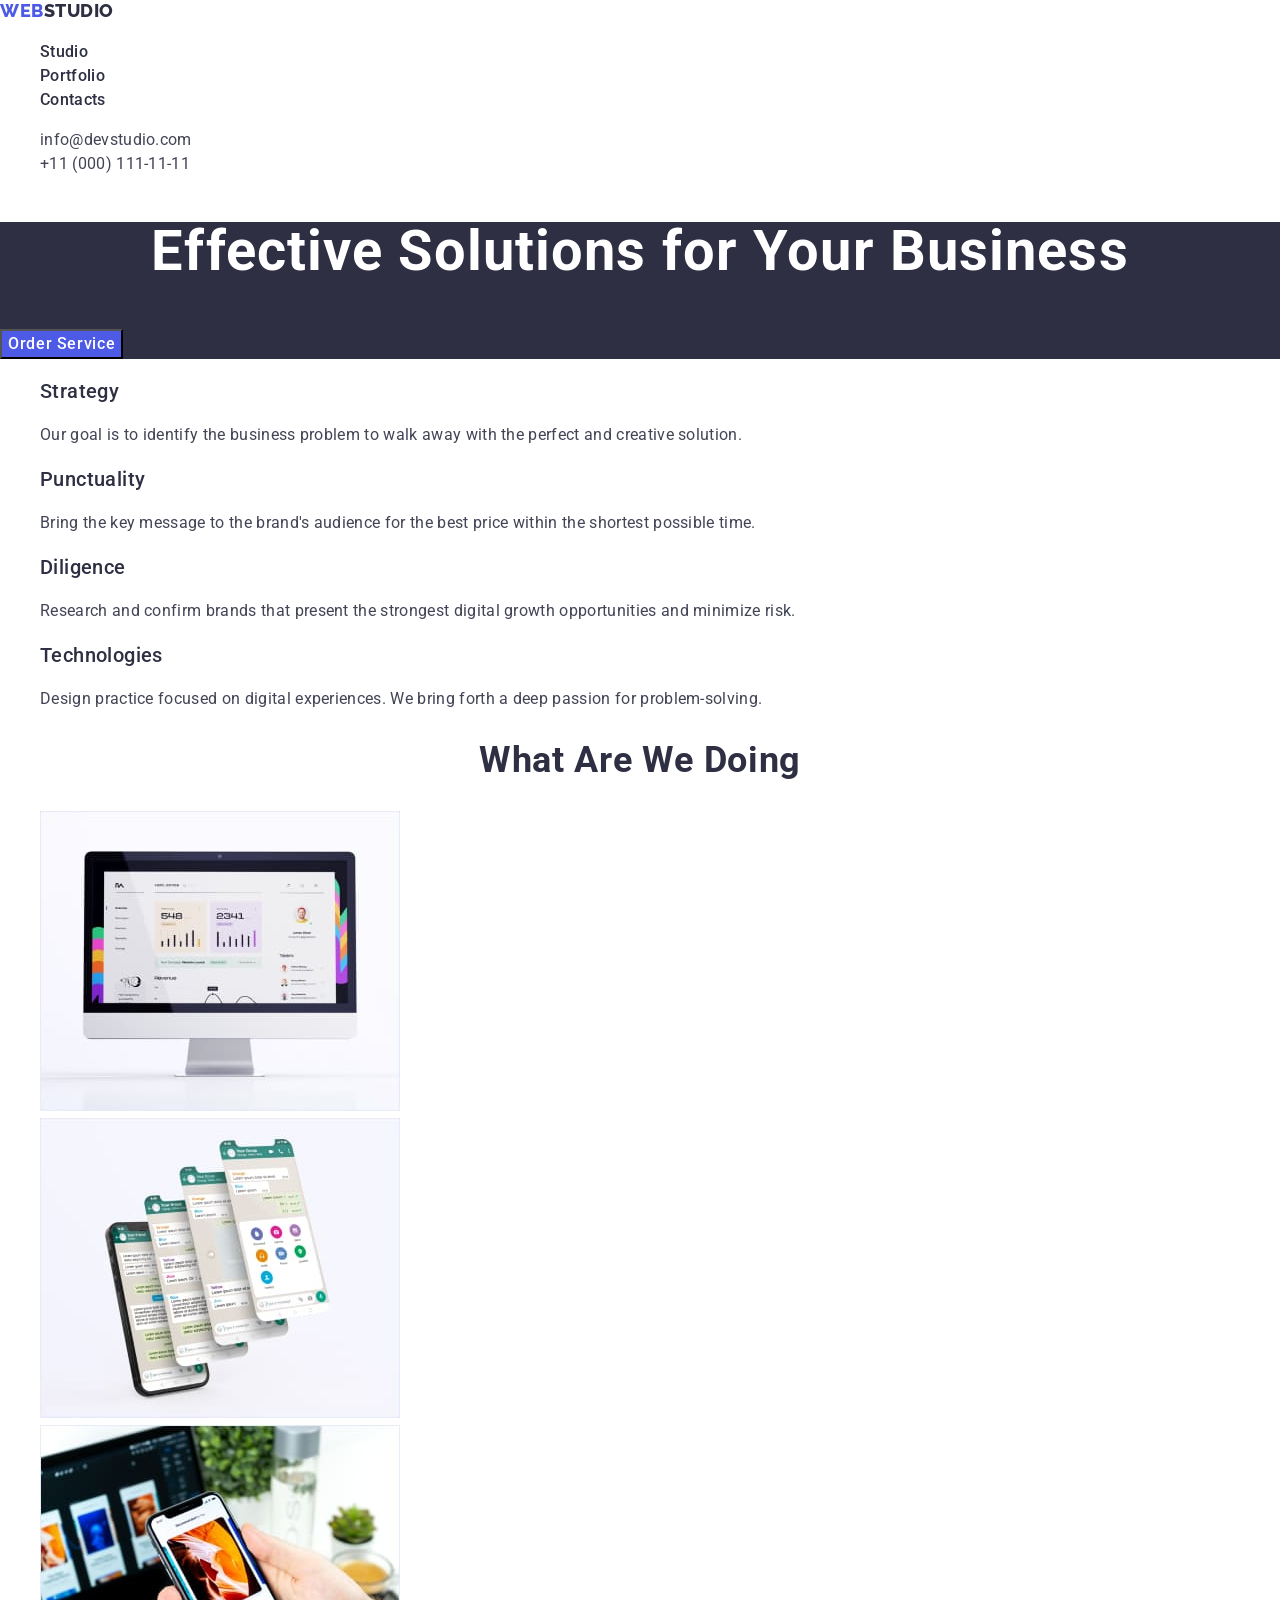
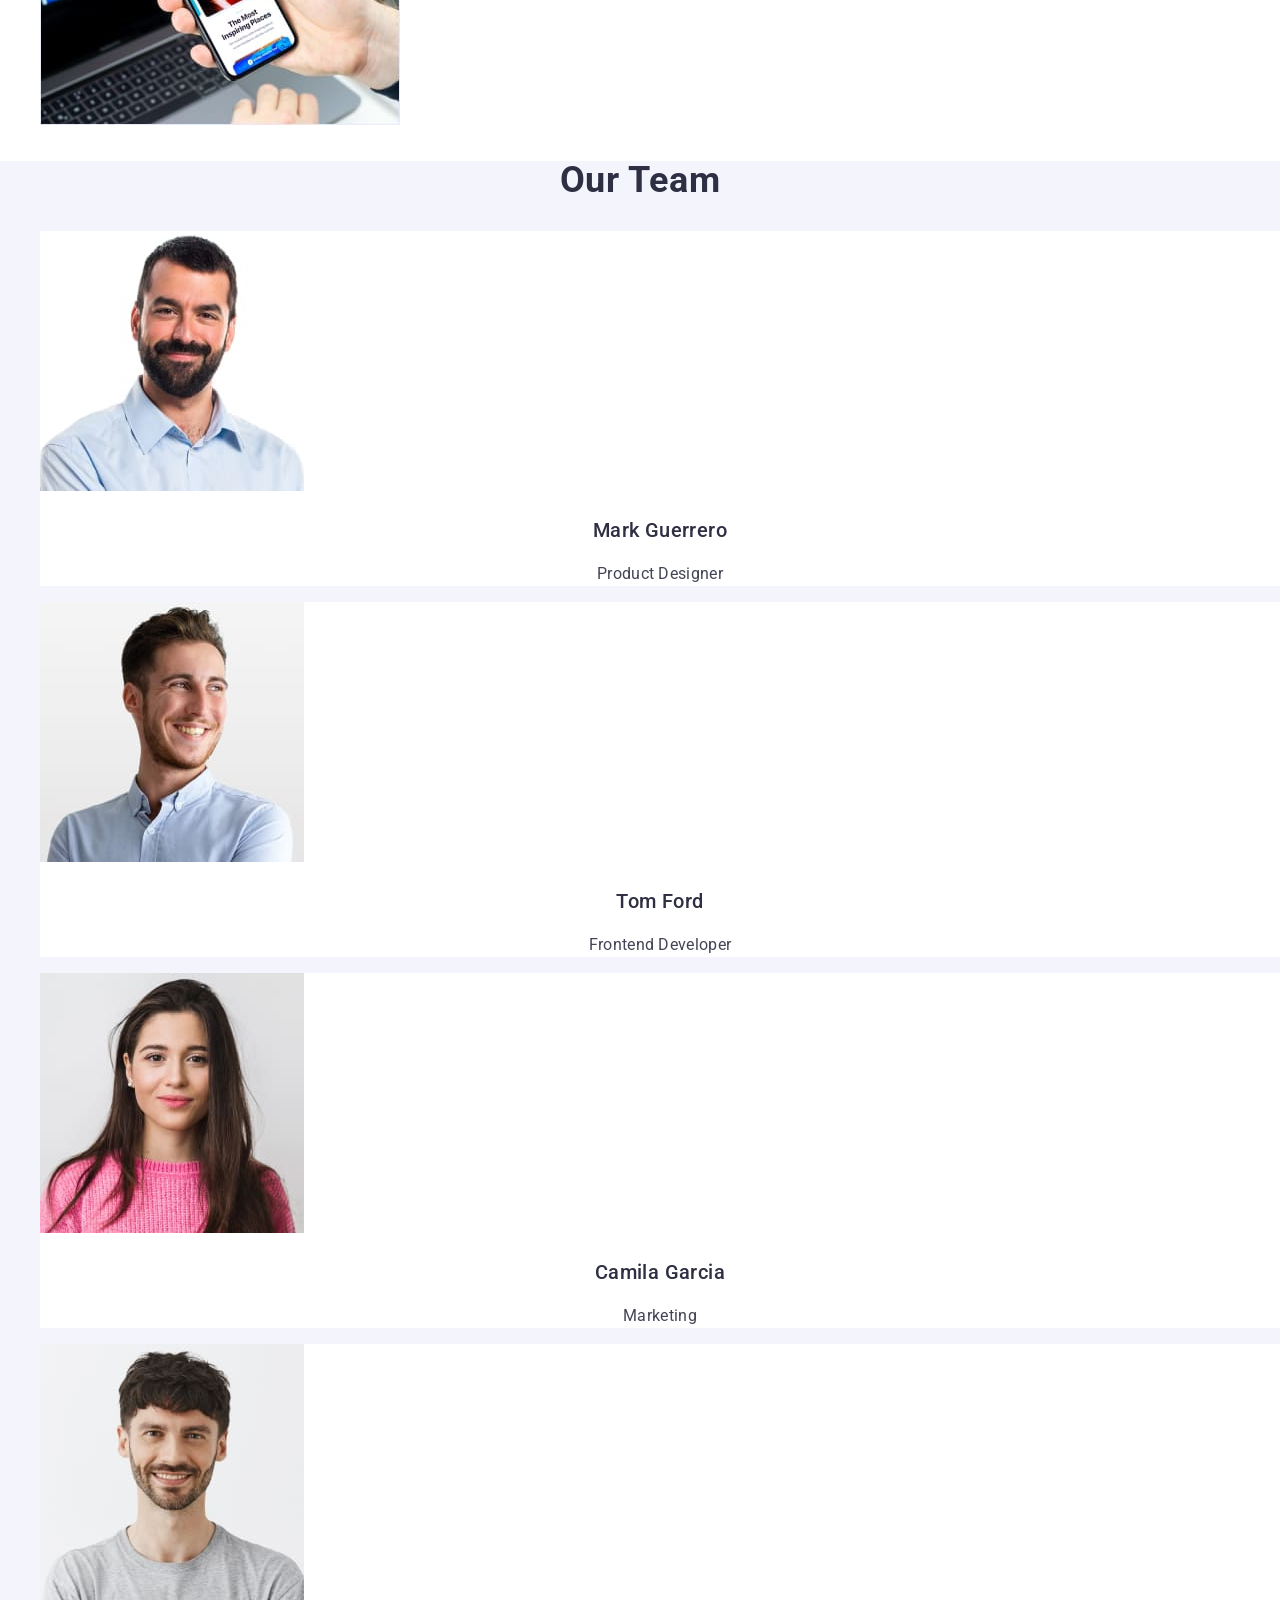
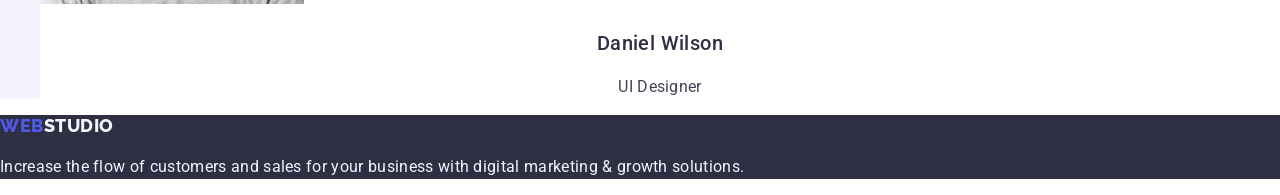
==== index.html @ 720644d7 "ver4" ====
<!DOCTYPE html>
<html lang="en">
  <head>
    <meta charset="UTF-8" />
    <meta http-equiv="X-UA-Compatible" content="IE=edge" />
    <meta name="viewport" content="width=device-width, initial-scale=1.0" />
    <meta name="description" content="Effective Solutions for Your Business" />

    <!-- User fonts -->
    <link rel="preconnect" href="https://fonts.googleapis.com" />
    <link rel="preconnect" href="https://fonts.gstatic.com" crossorigin />
    <link
      href="https://fonts.googleapis.com/css2?family=Raleway:wght@800&family=Roboto:wght@400;500;700;900&display=swap"
      rel="stylesheet"
    />

    <!-- Normailzer -->
    <!-- Check !!! -->
    <link
      rel="stylesheet"
      href="https://cdn.jsdelivr.net/npm/modern-normalize@1.1.0/modern-normalize.min.css"
    />

    <!-- User styles -->
    <link rel="stylesheet" href="./css/styles.css" />
    <title>WebStudio</title>
  </head>

  <body>
    <!-- Header section-->
    <header class="header">
      <nav class="header-nav">
        <!-- Logo -->
        <a class="header-logo link" href="./index.html"
          >Web<span class="header-logo-accent">Studio</span></a
        >
        <!-- Menu -->
        <ul class="header-nav-list list">
          <li class="header-nav-item">
            <a class="header-nav-link link" href="./index.html">Studio</a>
          </li>
          <li class="header-nav-item">
            <a class="header-nav-link link" href="./portfolio.html"
              >Portfolio</a
            >
          </li>
          <li class="header-nav-item">
            <a class="header-nav-link link" href="">Contacts</a>
          </li>
        </ul>
      </nav>
      <!-- Contacts -->
      <address class="header-adress">
        <ul class="header-adress-list list">
          <li class="header-adress-item">
            <a class="header-adress-link link" href="mailto:info@devstudio.com"
              >info@devstudio.com</a
            >
          </li>
          <li class="header-adress-item">
            <a class="header-adress-link link" href="tel:+110001111111"
              >+11 (000) 111-11-11</a
            >
          </li>
        </ul>
      </address>
    </header>

    <main>
      <!-- Hero section -->
      <section class="hero">
        <h1 class="hero-title">Effective Solutions for Your Business</h1>
        <button class="hero-button" type="button">Order Service</button>
      </section>

      <!-- Advantages section -->
      <section class="advantages">
        <h2 class="advantages-title" hidden>Advantages of WebStudio</h2>
        <ul class="advantages-list list">
          <li class="advantages-item">
            <h3 class="advantages-item-title">Strategy</h3>
            <p class="advantages-item-text">
              Our goal is to identify the business problem to walk away with the
              perfect and creative solution.
            </p>
          </li>
          <li class="advantages-item">
            <h3 class="advantages-item-title">Punctuality</h3>
            <p class="advantages-item-text">
              Bring the key message to the brand's audience for the best price
              within the shortest possible time.
            </p>
          </li>
          <li class="advantages-item">
            <h3 class="advantages-item-title">Diligence</h3>
            <p class="advantages-item-text">
              Research and confirm brands that present the strongest digital
              growth opportunities and minimize risk.
            </p>
          </li>
          <li class="advantages-item">
            <h3 class="advantages-item-title">Technologies</h3>
            <p class="advantages-item-text">
              Design practice focused on digital experiences. We bring forth a
              deep passion for problem-solving.
            </p>
          </li>
        </ul>
      </section>

      <!-- What are we doing section -->
      <section class="selection">
        <h2 class="selection-title">What are we doing</h2>
        <ul class="list">
          <li class="selection-item">
            <img
              class="selection-img"
              src="./images/main/selection/img-1.jpg"
              alt="Computer with opened site"
              width="360"
              height="300"
            />
          </li>
          <li class="portfilio-item">
            <img
              class="selection-img"
              src="./images/main/selection/img-2.jpg"
              alt="Mobile phone with opened app"
              width="360"
              height="300"
            />
          </li>
          <li class="portfilio-item">
            <img
              class="selection-img"
              src="./images/main/selection/img-3.jpg"
              alt="Mobile phone with opened site"
              width="360"
              height="300"
            />
          </li>
        </ul>
      </section>

      <!-- Contacts section -->
      <section class="contacts">
        <h2 class="contacts-title">Our Team</h2>
        <ul class="contacts-list list">
          <li class="contacts-item">
            <img
              class="contacts-img"
              src="./images/main/contacts/team-1.jpg"
              alt="Mark Guerrero Product Designer"
              width="264"
              height="260"
            />
            <h3 class="contacts-name">Mark Guerrero</h3>
            <p class="contacts-position">Product Designer</p>
          </li>
          <li class="contacts-item">
            <img
              class="contacts-img"
              src="./images/main/contacts/team-2.jpg"
              alt="Tom Ford Frontend Developer"
              width="264"
              height="260"
            />
            <h3 class="contacts-name">Tom Ford</h3>
            <p class="contacts-position">Frontend Developer</p>
          </li>
          <li class="contacts-item">
            <img
              class="contacts-img"
              src="./images/main/contacts/team-3.jpg"
              alt="Camila Garcia Marketing"
              width="264"
              height="260"
            />
            <h3 class="contacts-name">Camila Garcia</h3>
            <p class="contacts-position">Marketing</p>
          </li>
          <li class="contacts-item">
            <img
              class="contacts-img"
              src="./images/main/contacts/team-4.jpg"
              alt="Daniel Wilson UI Designer"
              width="264"
              height="260"
            />
            <h3 class="contacts-name">Daniel Wilson</h3>
            <p class="contacts-position">UI Designer</p>
          </li>
        </ul>
      </section>
    </main>

    <!-- Footer section -->
    <footer class="footer">
      <a class="footer-logo link" href="./index.html"
        >Web<span class="footer-logo-accent">Studio</span></a
      >
      <p class="footer-text">
        Increase the flow of customers and sales for your business with digital
        marketing & growth solutions.
      </p>
    </footer>
  </body>
</html>
---- css/styles.css ----
:root {
  /* Primary brand */
  --iris-color: #4d5ae5;
  /* Pressed state */
  --ocean-color: #404bbf;
  /* Dark */
  --navy-blue-color: #2e2f42;
  /* Success */
  --green-color: #31d0aa;
  /* Text */
  --slate-color: #434455;
  /* Subtle text */
  --light-slate-color: #8e8f99;
  /* Accent */
  --cornflower-color: #e7e9fc;
  /* Light */
  --cloud-color: #f4f4fd;
  /* Modal overlay */
  --navy-blue-modal-color: #2e2f4266;
  /* Hero background */
  --gray-color: #2e2f42b2;
  /* Whote background */
  --white-color: #ffffff;
  /* Nodal background */
  --dairy-color: #fcfcfc;
  /* --main-font-size: 16px; */
  --main-line-height: 1.5;
}

/**
  |============================
  | General
  |============================
*/

body {
  font-family: 'Roboto', sans-serif;
  background-color: var(--white-color);
  color: var(--slate-color);
  /* font-size: var(--main-font-size); */
  line-height: var(--main-line-height);
}

.list {
  list-style: none;
}

.link {
  text-decoration: none;
  color: currentColor;
}

address {
  font-style: normal;
}

button {
  font-family: inherit;
  cursor: pointer;
}

/**
  |============================
  | Header
  |============================
*/

/* .header {
} */

.header-logo {
  font-family: 'Raleway', sans-serif;
  font-weight: 800;
  font-size: 18px;
  line-height: 1.17;
  letter-spacing: 0.03em;
  text-transform: uppercase;
  color: var(--iris-color);
}

.header-logo-accent {
  color: var(--navy-blue-color);
}

/* .header-nav {
} */

/* .header-nav-list {
} */

/* .header-nav-item {
} */

.header-nav-link {
  font-weight: 500;
  line-height: var(--main-line-height);
  letter-spacing: 0.02em;
  color: var(--navy-blue-color);
}

.header-nav-link:hover,
.header-nav-link:focus {
  color: var(--ocean-color);
}

/* .header-adress-list {
} */

/* .header-adress-item {
} */

.header-adress-link {
  line-height: var(--main-line-height);
  letter-spacing: 0.02em;
}

.header-adress-link:hover,
.header-adress-link:focus {
  color: var(--ocean-color);
}

/**
  |============================
  | Hero section
  |============================
*/

.hero {
  background-color: var(--navy-blue-color);
  color: var(--white-color);
}

.hero-title {
  font-size: 56px;
  line-height: 1.07;
  text-align: center;
  letter-spacing: 0.02em;
}

.hero-button {
  background-color: var(--iris-color);
  font-weight: 500;
  line-height: var(--main-line-height);
  letter-spacing: 0.04em;
  color: inherit;
}

.hero-button:hover,
.hero-button:focus {
  background-color: var(--ocean-color);
}

/**
  |============================
  | Advantages section
  |============================
*/

/* .advantages {
} */

/* .advantages-title {
} */

/* .advantages-list {
} */

/* .advantages-item {
} */

.advantages-item-title {
  font-weight: 500;
  font-size: 20px;
  line-height: 1.2;
  letter-spacing: 0.02em;
  color: var(--navy-blue-color);
}

.advantages-item-text {
  line-height: var(--main-line-height);
  letter-spacing: 0.02em;
}

/**
  |============================
  | What are we doing section
  |============================
*/

/* .selection {
} */

.selection-title {
  font-size: 36px;
  line-height: 1.11;
  text-align: center;
  letter-spacing: 0.02em;
  text-transform: capitalize;
  color: var(--navy-blue-color);
}

/* .selection-list {
} */

/* .selection-item {
} */

/* .selection-img {
} */

/* .portfilio-item {
} */

/**
  |============================
  | Contacts section
  |============================
*/

.contacts {
  background-color: var(--cloud-color);
}

.contacts-title {
  font-size: 36px;
  line-height: 1.11;
  text-align: center;
  letter-spacing: 0.02em;
  text-transform: capitalize;
  color: var(--navy-blue-color);
}

/* .contacts-list {
} */

.contacts-item {
  background-color: var(--white-color);
}

/* .contacts-img {
} */

.contacts-name {
  font-weight: 500;
  font-size: 20px;
  line-height: 1.2;
  text-align: center;
  letter-spacing: 0.02em;
  color: var(--navy-blue-color);
}

.contacts-position {
  line-height: var(--main-line-height);
  text-align: center;
  letter-spacing: 0.02em;
}

/**
  |============================
  | Footer section
  |============================
*/

.footer {
  background-color: var(--navy-blue-color);
}

.footer-logo {
  font-family: 'Raleway', sans-serif;
  font-weight: 800;
  font-size: 18px;
  line-height: 1.17;
  letter-spacing: 0.03em;
  text-transform: uppercase;
  color: var(--iris-color);
}

.footer-logo-accent {
  color: var(--cloud-color);
}

.footer-text {
  line-height: var(--main-line-height);
  letter-spacing: 0.02em;
  color: var(--cloud-color);
}

/**
  |============================
  | Portfolio section
  |============================
*/

/**
  |============================
  | Filter
  |============================
*/

/* .filter-list {
} */

/* .filter-item {
} */

.filter-button {
  background-color: var(--cloud-color);
  font-weight: 500;
  line-height: var(--main-line-height);
  letter-spacing: 0.04em;
  color: var(--iris-color);
}

.filter-button:hover,
.filter-button:focus {
  background-color: var(--ocean-color);
  color: var(--white-color);
}

/**
  |============================
  | Cases
  |============================
*/

/* .portfolio-list {
} */

/* .portfolio-item {
} */

/* .portfolio-img {
} */

.portfolio-item-title {
  font-weight: 500;
  font-size: 20px;
  line-height: 1.2;
  letter-spacing: 0.02em;
  color: var(--navy-blue-color);
}

.portfolio-item-text {
  line-height: var(--main-line-height);
  letter-spacing: 0.02em;
}
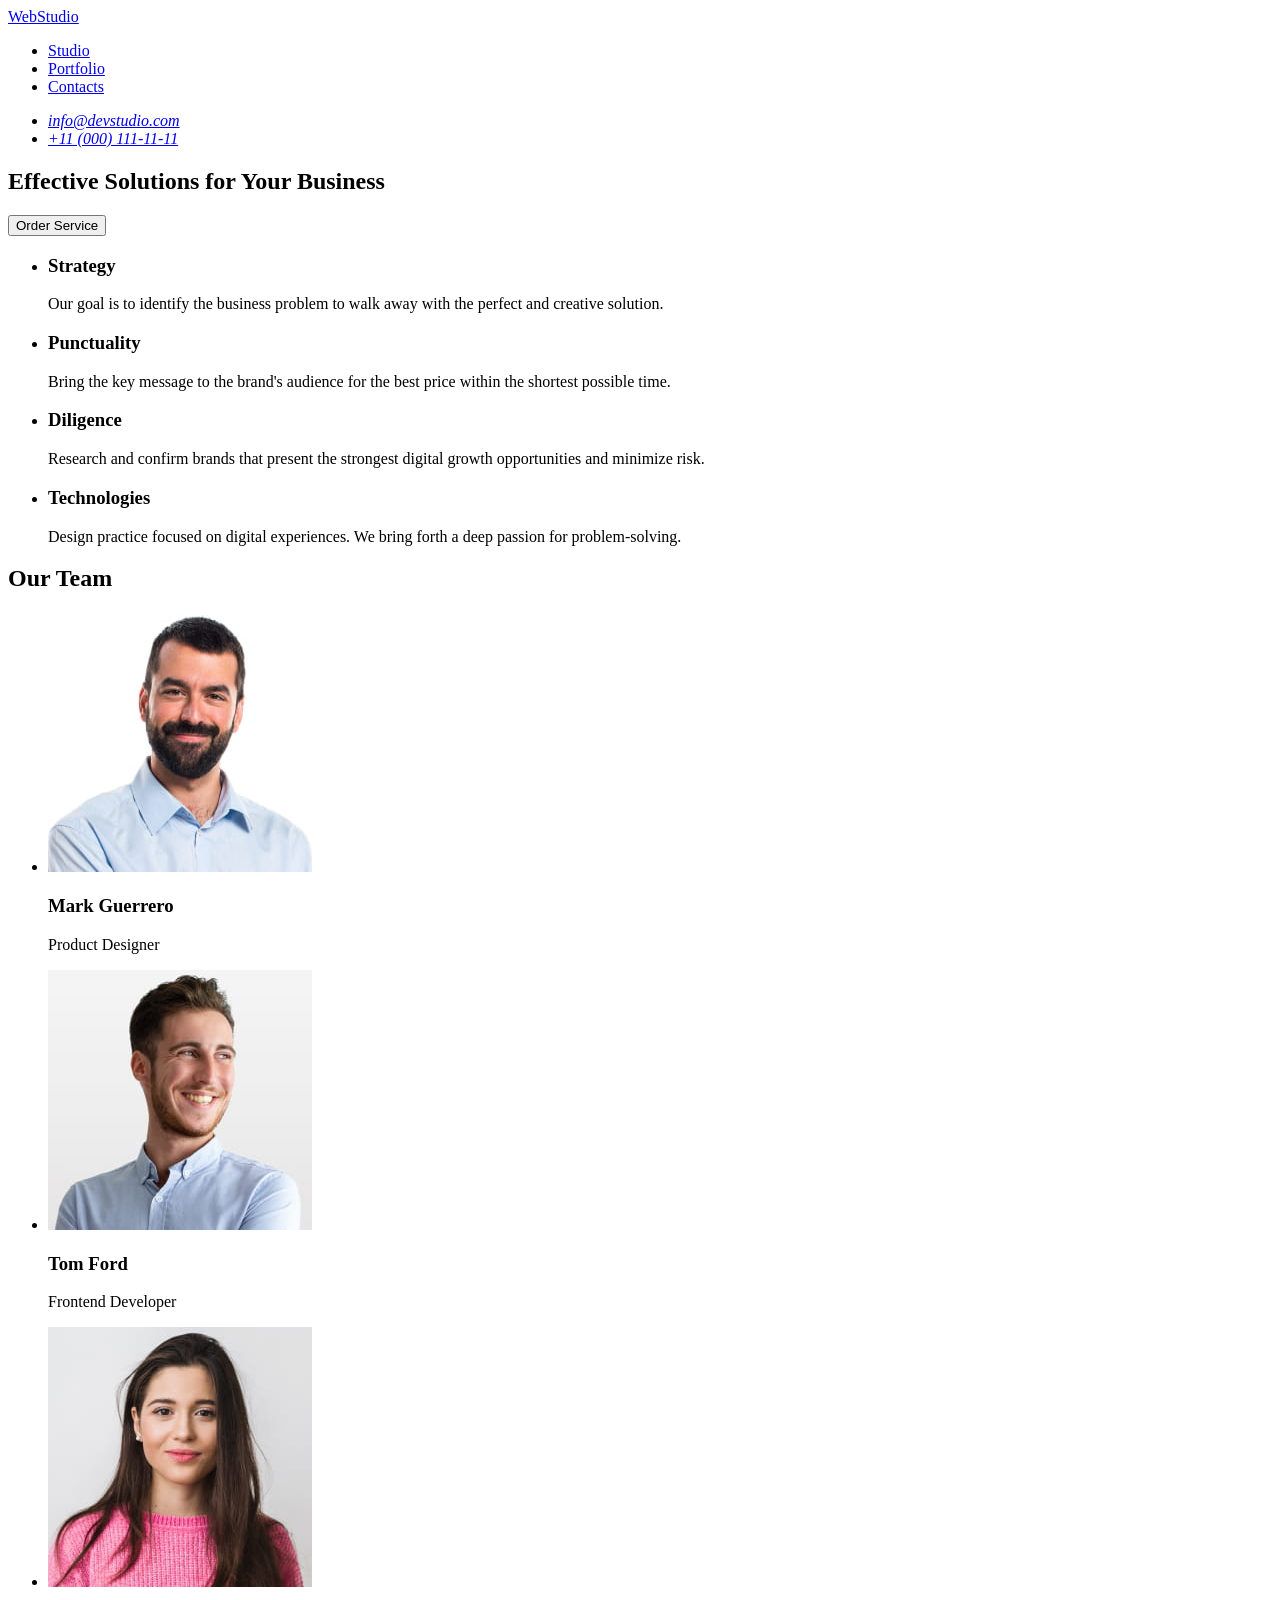
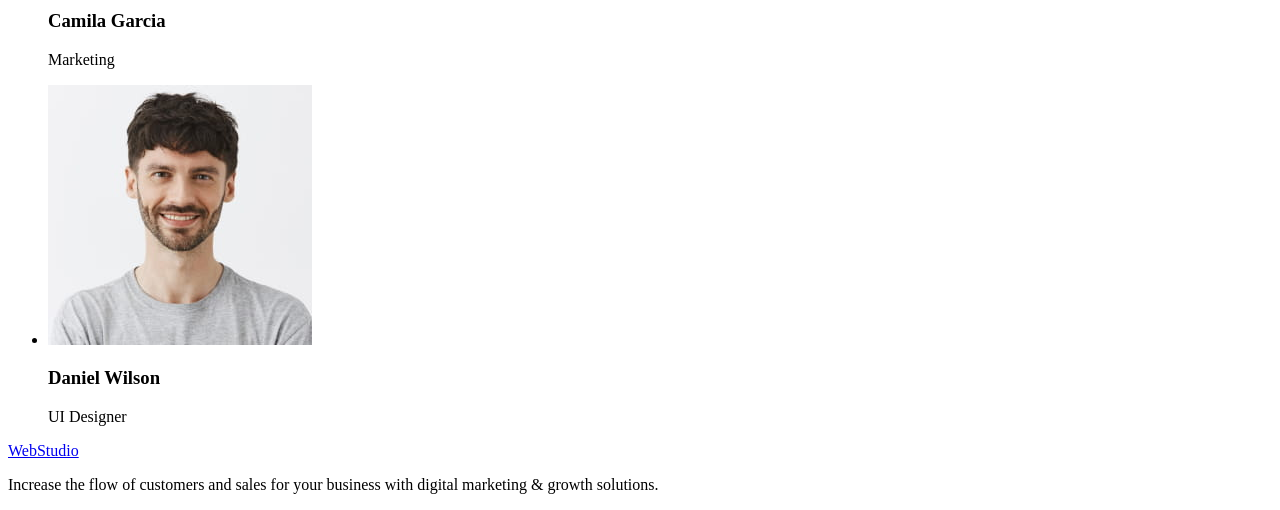
==== commit f144fd49: "Initial commit" ====
--- a/index.html
+++ b/index.html
@@ -2,63 +2,44 @@
 <html lang="en">
   <head>
     <meta charset="UTF-8" />
-    <meta http-equiv="X-UA-Compatible" content="IE=edge" />
     <meta name="viewport" content="width=device-width, initial-scale=1.0" />
-    <meta name="description" content="Effective Solutions for Your Business" />
-
-    <!-- User fonts -->
-    <link rel="preconnect" href="https://fonts.googleapis.com" />
-    <link rel="preconnect" href="https://fonts.gstatic.com" crossorigin />
-    <link
-      href="https://fonts.googleapis.com/css2?family=Raleway:wght@800&family=Roboto:wght@400;500;700;900&display=swap"
-      rel="stylesheet"
-    />
-
-    <!-- Normailzer -->
-    <!-- Check !!! -->
-    <link
-      rel="stylesheet"
-      href="https://cdn.jsdelivr.net/npm/modern-normalize@1.1.0/modern-normalize.min.css"
-    />
-
-    <!-- User styles -->
-    <link rel="stylesheet" href="./css/styles.css" />
     <title>WebStudio</title>
   </head>
 
   <body>
-    <!-- Header section-->
     <header class="header">
       <nav class="header-nav">
-        <!-- Logo -->
-        <a class="header-logo link" href="./index.html"
-          >Web<span class="header-logo-accent">Studio</span></a
-        >
-        <!-- Menu -->
-        <ul class="header-nav-list list">
+        <a href="/" class="header-logo-link">WebStudio</a>
+
+        <ul class="header-nav-list">
           <li class="header-nav-item">
-            <a class="header-nav-link link" href="./index.html">Studio</a>
+            <a href="#" class="header-nav link">Studio</a>
           </li>
           <li class="header-nav-item">
-            <a class="header-nav-link link" href="./portfolio.html"
-              >Portfolio</a
-            >
+            <a href="#" class="header-nav link">Portfolio</a>
           </li>
           <li class="header-nav-item">
-            <a class="header-nav-link link" href="">Contacts</a>
+            <a href="#" class="header-nav link">Contacts</a>
           </li>
         </ul>
       </nav>
-      <!-- Contacts -->
       <address class="header-adress">
-        <ul class="header-adress-list list">
+        <ul class="header-adress-list">
           <li class="header-adress-item">
-            <a class="header-adress-link link" href="mailto:info@devstudio.com"
+            <a
+              class="header-adress-link"
+              href="mailto:info@devstudio.com"
+              target="_blank"
+              rel="noopener noreferrer nofollow"
               >info@devstudio.com</a
             >
           </li>
           <li class="header-adress-item">
-            <a class="header-adress-link link" href="tel:+110001111111"
+            <a
+              class="header-adress-link"
+              href="tel:+110001111111"
+              target="_blank"
+              rel="noopener noreferrer nofollow"
               >+11 (000) 111-11-11</a
             >
           </li>
@@ -67,40 +48,42 @@
     </header>
 
     <main>
-      <!-- Hero section -->
       <section class="hero">
         <h1 class="hero-title">Effective Solutions for Your Business</h1>
-        <button class="hero-button" type="button">Order Service</button>
+        <button type="button" class="hero-btn">Order Service</button>
       </section>
 
-      <!-- Advantages section -->
-      <section class="advantages">
-        <h2 class="advantages-title" hidden>Advantages of WebStudio</h2>
-        <ul class="advantages-list list">
-          <li class="advantages-item">
-            <h3 class="advantages-item-title">Strategy</h3>
-            <p class="advantages-item-text">
+      <section class="values">
+        <h2 hidden="hidden" class="values-title">Values</h2>
+
+        <ul class="values-list">
+          <li class="values-item">
+            <h3 class="values-item-title">Strategy</h3>
+            <p class="values-item-caption">
               Our goal is to identify the business problem to walk away with the
               perfect and creative solution.
             </p>
           </li>
-          <li class="advantages-item">
-            <h3 class="advantages-item-title">Punctuality</h3>
-            <p class="advantages-item-text">
+
+          <li class="values-item">
+            <h3 class="values-item-title">Punctuality</h3>
+            <p class="values-item-caption">
               Bring the key message to the brand's audience for the best price
               within the shortest possible time.
             </p>
           </li>
-          <li class="advantages-item">
-            <h3 class="advantages-item-title">Diligence</h3>
-            <p class="advantages-item-text">
+
+          <li class="values-item">
+            <h3 class="values-item-title">Diligence</h3>
+            <p class="values-item-caption">
               Research and confirm brands that present the strongest digital
               growth opportunities and minimize risk.
             </p>
           </li>
-          <li class="advantages-item">
-            <h3 class="advantages-item-title">Technologies</h3>
-            <p class="advantages-item-text">
+
+          <li class="values-item">
+            <h3 class="values-item-title">Technologies</h3>
+            <p class="values-item-caption">
               Design practice focused on digital experiences. We bring forth a
               deep passion for problem-solving.
             </p>
@@ -108,98 +91,64 @@
         </ul>
       </section>
 
-      <!-- What are we doing section -->
-      <section class="selection">
-        <h2 class="selection-title">What are we doing</h2>
-        <ul class="list">
-          <li class="selection-item">
+      <section class="team">
+        <h2 class="team-header">Our Team</h2>
+
+        <ul class="team-list">
+          <li class="team-item">
             <img
-              class="selection-img"
-              src="./images/main/selection/img-1.jpg"
-              alt="Computer with opened site"
-              width="360"
-              height="300"
-            />
-          </li>
-          <li class="portfilio-item">
-            <img
-              class="selection-img"
-              src="./images/main/selection/img-2.jpg"
-              alt="Mobile phone with opened app"
-              width="360"
-              height="300"
-            />
-          </li>
-          <li class="portfilio-item">
-            <img
-              class="selection-img"
-              src="./images/main/selection/img-3.jpg"
-              alt="Mobile phone with opened site"
-              width="360"
-              height="300"
-            />
-          </li>
-        </ul>
-      </section>
-
-      <!-- Contacts section -->
-      <section class="contacts">
-        <h2 class="contacts-title">Our Team</h2>
-        <ul class="contacts-list list">
-          <li class="contacts-item">
-            <img
-              class="contacts-img"
-              src="./images/main/contacts/team-1.jpg"
-              alt="Mark Guerrero Product Designer"
+              src="./images/team/img-01.jpg"
+              alt="Team member Mark Guerrero"
+              class="team-item-img"
               width="264"
               height="260"
             />
-            <h3 class="contacts-name">Mark Guerrero</h3>
-            <p class="contacts-position">Product Designer</p>
+            <h3 class="team-item-name">Mark Guerrero</h3>
+            <p class="team-item-position">Product Designer</p>
           </li>
-          <li class="contacts-item">
+
+          <li class="team-item">
             <img
-              class="contacts-img"
-              src="./images/main/contacts/team-2.jpg"
-              alt="Tom Ford Frontend Developer"
+              src="./images/team/img-02.jpg"
+              alt="Team member Tom Ford"
+              class="team-item-img"
               width="264"
               height="260"
             />
-            <h3 class="contacts-name">Tom Ford</h3>
-            <p class="contacts-position">Frontend Developer</p>
+            <h3 class="team-item-name">Tom Ford</h3>
+            <p class="team-item-position">Frontend Developer</p>
           </li>
-          <li class="contacts-item">
+
+          <li class="team-item">
             <img
-              class="contacts-img"
-              src="./images/main/contacts/team-3.jpg"
-              alt="Camila Garcia Marketing"
+              src="./images/team/img-03.jpg"
+              alt="Team member Camila Garcia"
+              class="team-item-img"
               width="264"
               height="260"
             />
-            <h3 class="contacts-name">Camila Garcia</h3>
-            <p class="contacts-position">Marketing</p>
+            <h3 class="team-item-name">Camila Garcia</h3>
+            <p class="team-item-position">Marketing</p>
           </li>
-          <li class="contacts-item">
+
+          <li class="team-item">
             <img
-              class="contacts-img"
-              src="./images/main/contacts/team-4.jpg"
-              alt="Daniel Wilson UI Designer"
+              src="./images/team/img-04.jpg"
+              alt="Team member Daniel Wilson"
+              class="team-item-img"
               width="264"
               height="260"
             />
-            <h3 class="contacts-name">Daniel Wilson</h3>
-            <p class="contacts-position">UI Designer</p>
+            <h3 class="team-item-name">Daniel Wilson</h3>
+            <p class="team-item-position">UI Designer</p>
           </li>
         </ul>
       </section>
     </main>
 
-    <!-- Footer section -->
     <footer class="footer">
-      <a class="footer-logo link" href="./index.html"
-        >Web<span class="footer-logo-accent">Studio</span></a
-      >
-      <p class="footer-text">
+      <a href="/" class="footer-logo-link">WebStudio</a>
+      <p class="footer-desc">
         Increase the flow of customers and sales for your business with digital
         marketing & growth solutions.
       </p>
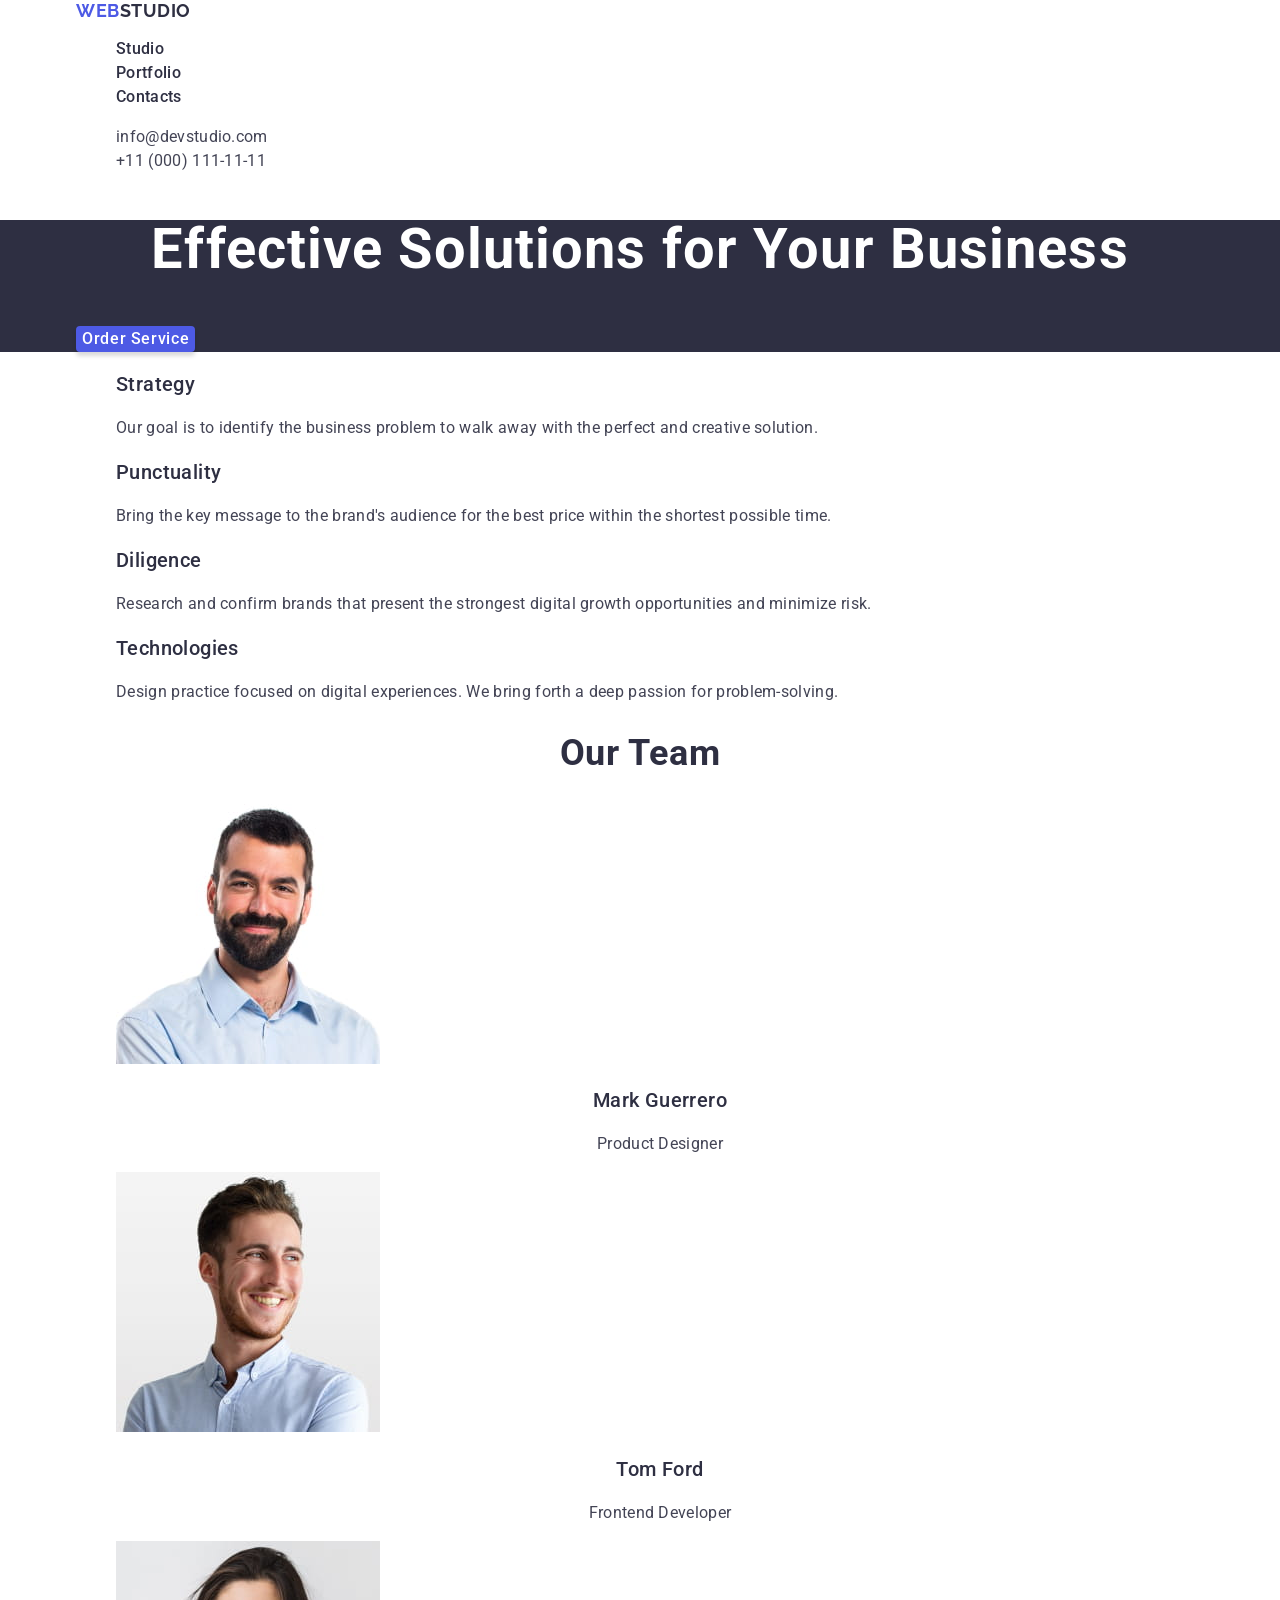
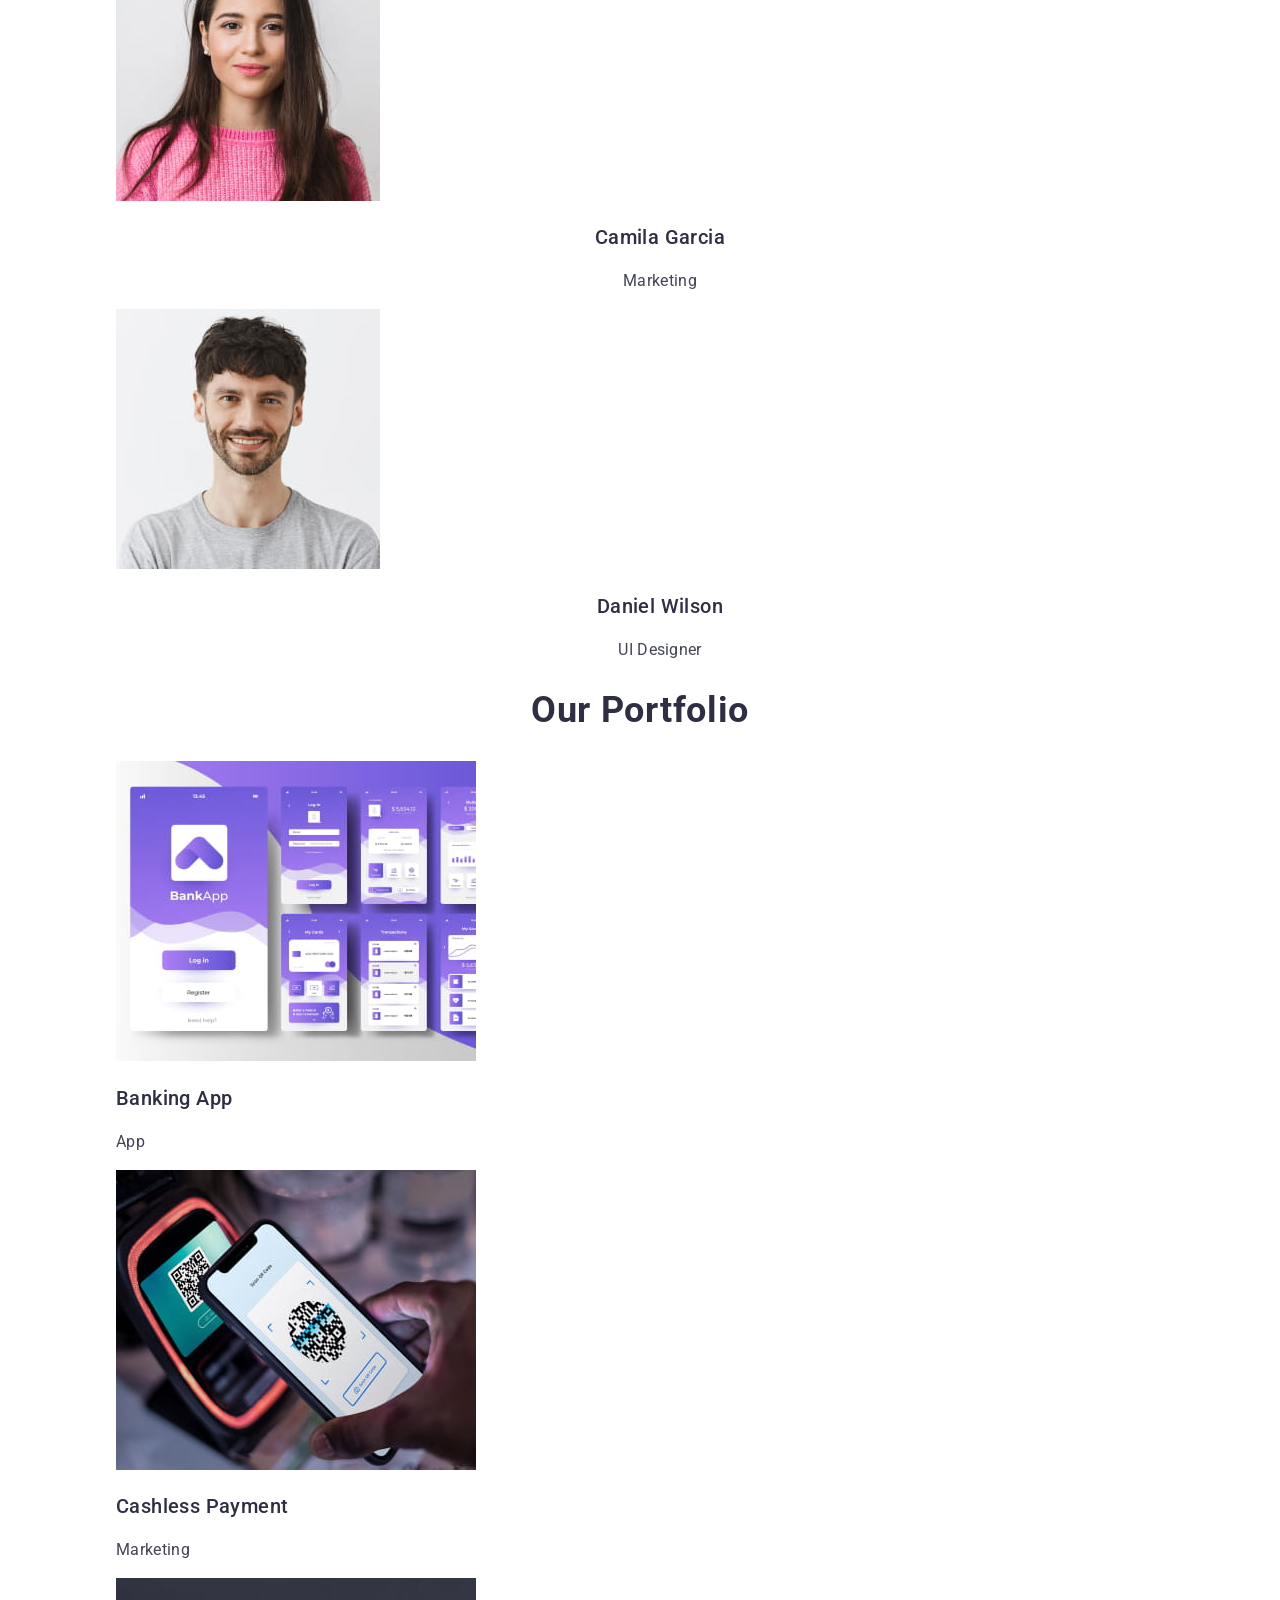
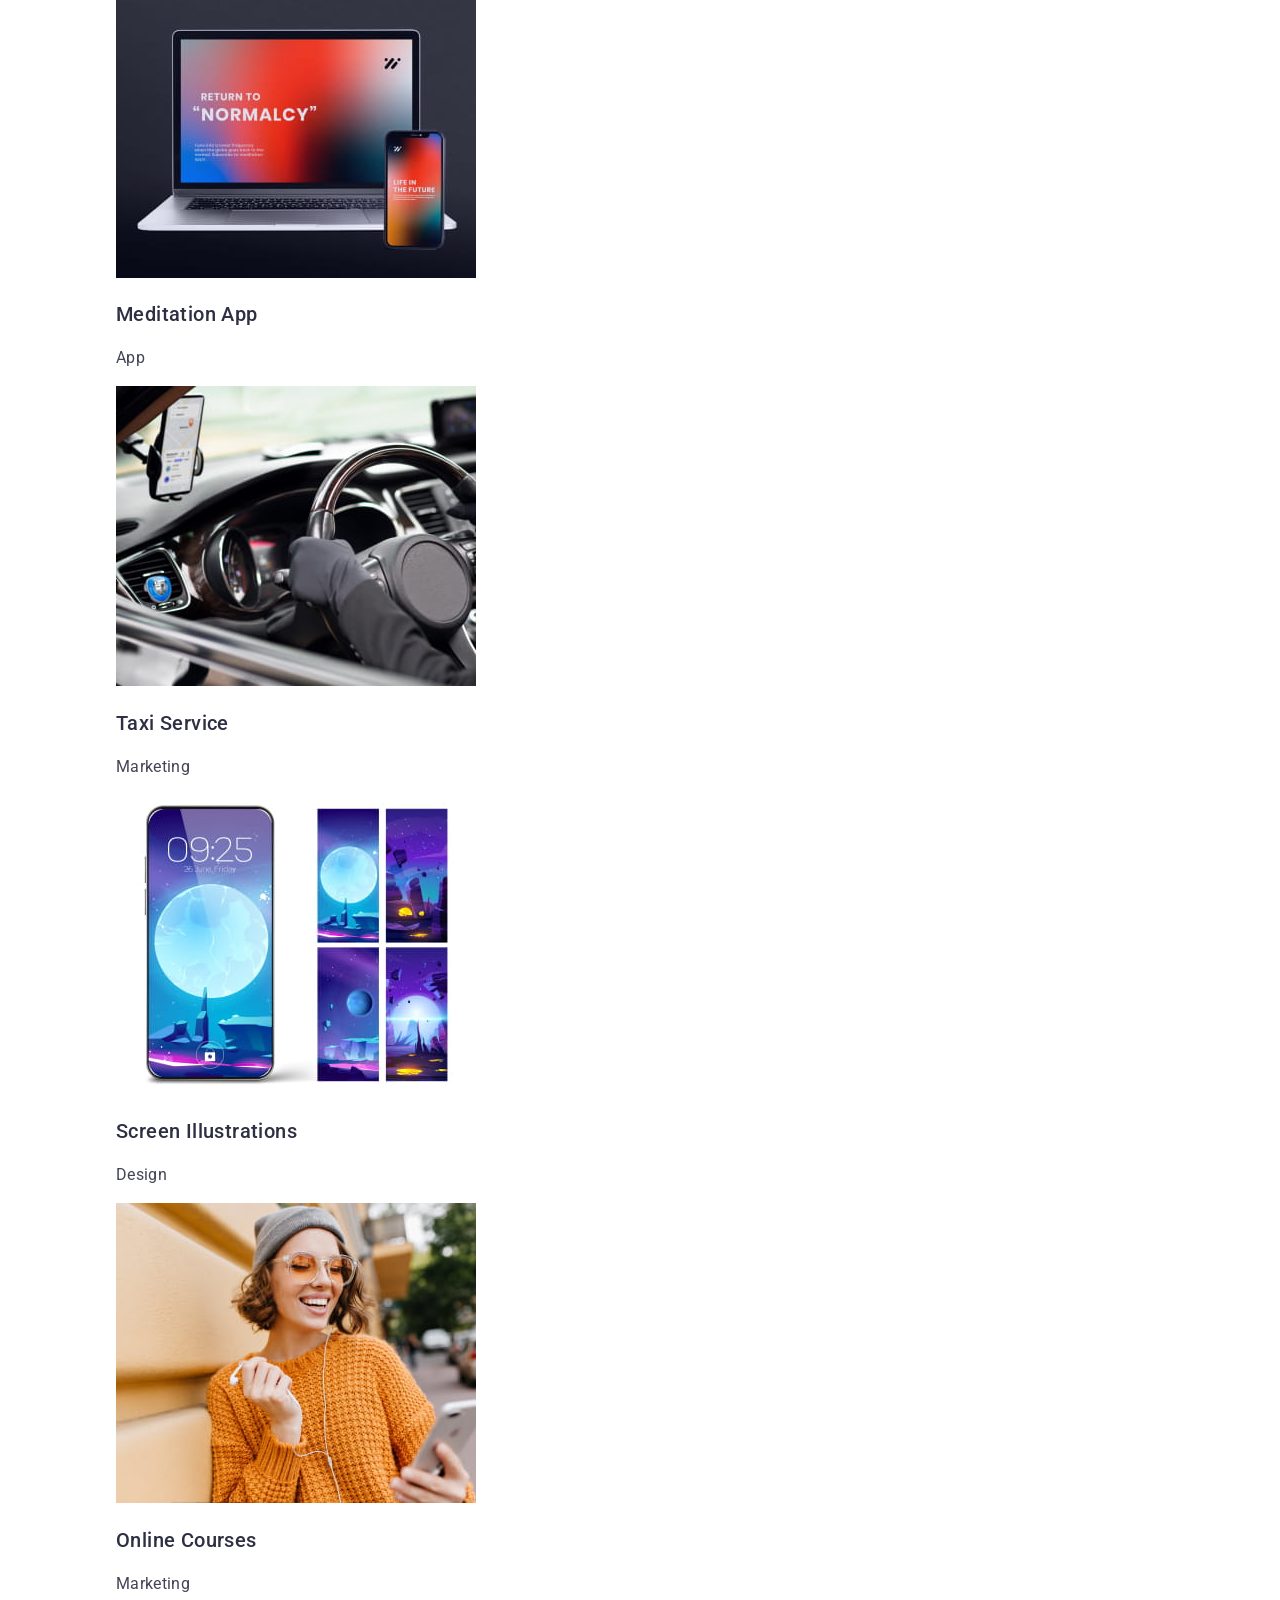
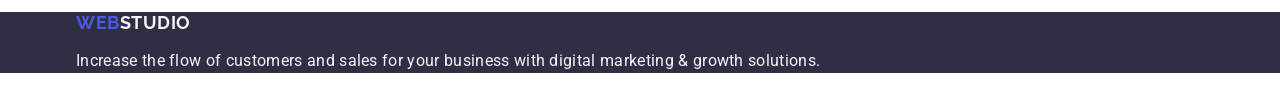
==== commit b449b46d: "Add portfolio section and styles" ====
--- a/index.html
+++ b/index.html
@@ -4,154 +4,241 @@
     <meta charset="UTF-8" />
     <meta name="viewport" content="width=device-width, initial-scale=1.0" />
     <title>WebStudio</title>
+
+    <link
+      rel="stylesheet"
+      href="https://cdn.jsdelivr.net/npm/modern-normalize@2.0.0/modern-normalize.min.css"
+    />
+
+    <link rel="stylesheet" href="./css/styles.css" />
+
+    <link rel="preconnect" href="https://fonts.googleapis.com" />
+    <link rel="preconnect" href="https://fonts.gstatic.com" crossorigin />
+    <link
+      href="https://fonts.googleapis.com/css2?family=Raleway:ital,wght@0,100..900;1,100..900&family=Roboto:wght@400;500;700&display=swap"
+      rel="stylesheet"
+    />
   </head>
 
   <body>
     <header class="header">
-      <nav class="header-nav">
-        <a href="/" class="header-logo-link">WebStudio</a>
-
-        <ul class="header-nav-list">
-          <li class="header-nav-item">
-            <a href="#" class="header-nav link">Studio</a>
-          </li>
-          <li class="header-nav-item">
-            <a href="#" class="header-nav link">Portfolio</a>
-          </li>
-          <li class="header-nav-item">
-            <a href="#" class="header-nav link">Contacts</a>
-          </li>
-        </ul>
-      </nav>
-      <address class="header-adress">
-        <ul class="header-adress-list">
-          <li class="header-adress-item">
-            <a
-              class="header-adress-link"
-              href="mailto:info@devstudio.com"
-              target="_blank"
-              rel="noopener noreferrer nofollow"
-              >info@devstudio.com</a
-            >
-          </li>
-          <li class="header-adress-item">
-            <a
-              class="header-adress-link"
-              href="tel:+110001111111"
-              target="_blank"
-              rel="noopener noreferrer nofollow"
-              >+11 (000) 111-11-11</a
-            >
-          </li>
-        </ul>
-      </address>
+      <div class="container header-container">
+        <nav class="header-nav">
+          <a href="/" class="logo header-logo"
+            >Web<span class="logo-dark">Studio</span></a
+          >
+          <ul class="header-nav-list">
+            <li class="header-nav-item">
+              <a href="#" class="header-nav-link">Studio</a>
+            </li>
+            <li class="header-nav-item">
+              <a href="#" class="header-nav-link">Portfolio</a>
+            </li>
+            <li class="header-nav-item">
+              <a href="#" class="header-nav-link">Contacts</a>
+            </li>
+          </ul>
+        </nav>
+        <address class="header-adress">
+          <ul class="header-adress-list">
+            <li class="header-adress-item">
+              <a
+                class="header-adress-link"
+                href="mailto:info@devstudio.com"
+                target="_blank"
+                rel="noopener noreferrer nofollow"
+                >info@devstudio.com</a
+              >
+            </li>
+            <li class="header-adress-item">
+              <a
+                class="header-adress-link"
+                href="tel:+110001111111"
+                target="_blank"
+                rel="noopener noreferrer nofollow"
+                >+11 (000) 111-11-11</a
+              >
+            </li>
+          </ul>
+        </address>
+      </div>
     </header>
 
     <main>
       <section class="hero">
-        <h1 class="hero-title">Effective Solutions for Your Business</h1>
-        <button type="button" class="hero-btn">Order Service</button>
+        <div class="container hero-container">
+          <h1 class="hero-title">Effective Solutions for Your Business</h1>
+          <button type="button" class="hero-btn">Order Service</button>
+        </div>
       </section>
 
       <section class="values">
-        <h2 hidden="hidden" class="values-title">Values</h2>
-
-        <ul class="values-list">
-          <li class="values-item">
-            <h3 class="values-item-title">Strategy</h3>
-            <p class="values-item-caption">
-              Our goal is to identify the business problem to walk away with the
-              perfect and creative solution.
-            </p>
-          </li>
-
-          <li class="values-item">
-            <h3 class="values-item-title">Punctuality</h3>
-            <p class="values-item-caption">
-              Bring the key message to the brand's audience for the best price
-              within the shortest possible time.
-            </p>
-          </li>
-
-          <li class="values-item">
-            <h3 class="values-item-title">Diligence</h3>
-            <p class="values-item-caption">
-              Research and confirm brands that present the strongest digital
-              growth opportunities and minimize risk.
-            </p>
-          </li>
-
-          <li class="values-item">
-            <h3 class="values-item-title">Technologies</h3>
-            <p class="values-item-caption">
-              Design practice focused on digital experiences. We bring forth a
-              deep passion for problem-solving.
-            </p>
-          </li>
-        </ul>
+        <div class="container values-container">
+          <h2 hidden class="values-title">Our Values</h2>
+          <ul class="values-list">
+            <li class="values-item">
+              <h3 class="values-item-title">Strategy</h3>
+              <p class="values-item-caption">
+                Our goal is to identify the business problem to walk away with
+                the perfect and creative solution.
+              </p>
+            </li>
+            <li class="values-item">
+              <h3 class="values-item-title">Punctuality</h3>
+              <p class="values-item-caption">
+                Bring the key message to the brand's audience for the best price
+                within the shortest possible time.
+              </p>
+            </li>
+            <li class="values-item">
+              <h3 class="values-item-title">Diligence</h3>
+              <p class="values-item-caption">
+                Research and confirm brands that present the strongest digital
+                growth opportunities and minimize risk.
+              </p>
+            </li>
+            <li class="values-item">
+              <h3 class="values-item-title">Technologies</h3>
+              <p class="values-item-caption">
+                Design practice focused on digital experiences. We bring forth a
+                deep passion for problem-solving.
+              </p>
+            </li>
+          </ul>
+        </div>
       </section>
 
       <section class="team">
-        <h2 class="team-header">Our Team</h2>
-
-        <ul class="team-list">
-          <li class="team-item">
-            <img
-              src="./images/team/img-01.jpg"
-              alt="Team member Mark Guerrero"
-              class="team-item-img"
-              width="264"
-              height="260"
-            />
-            <h3 class="team-item-name">Mark Guerrero</h3>
-            <p class="team-item-position">Product Designer</p>
-          </li>
-
-          <li class="team-item">
-            <img
-              src="./images/team/img-02.jpg"
-              alt="Team member Tom Ford"
-              class="team-item-img"
-              width="264"
-              height="260"
-            />
-            <h3 class="team-item-name">Tom Ford</h3>
-            <p class="team-item-position">Frontend Developer</p>
-          </li>
-
-          <li class="team-item">
-            <img
-              src="./images/team/img-03.jpg"
-              alt="Team member Camila Garcia"
-              class="team-item-img"
-              width="264"
-              height="260"
-            />
-            <h3 class="team-item-name">Camila Garcia</h3>
-            <p class="team-item-position">Marketing</p>
-          </li>
-
-          <li class="team-item">
-            <img
-              src="./images/team/img-04.jpg"
-              alt="Team member Daniel Wilson"
-              class="team-item-img"
-              width="264"
-              height="260"
-            />
-            <h3 class="team-item-name">Daniel Wilson</h3>
-            <p class="team-item-position">UI Designer</p>
-          </li>
-        </ul>
+        <div class="container team-container">
+          <h2 class="title team-title">Our Team</h2>
+          <ul class="team-list">
+            <li class="team-item">
+              <img
+                src="./images/team/img-01.jpg"
+                alt="Team member Mark Guerrero"
+                class="team-item-img"
+                width="264"
+                height="260"
+              />
+              <h3 class="team-item-name">Mark Guerrero</h3>
+              <p class="team-item-position">Product Designer</p>
+            </li>
+            <li class="team-item">
+              <img
+                src="./images/team/img-02.jpg"
+                alt="Team member Tom Ford"
+                class="team-item-img"
+                width="264"
+                height="260"
+              />
+              <h3 class="team-item-name">Tom Ford</h3>
+              <p class="team-item-position">Frontend Developer</p>
+            </li>
+            <li class="team-item">
+              <img
+                src="./images/team/img-03.jpg"
+                alt="Team member Camila Garcia"
+                class="team-item-img"
+                width="264"
+                height="260"
+              />
+              <h3 class="team-item-name">Camila Garcia</h3>
+              <p class="team-item-position">Marketing</p>
+            </li>
+            <li class="team-item">
+              <img
+                src="./images/team/img-04.jpg"
+                alt="Team member Daniel Wilson"
+                class="team-item-img"
+                width="264"
+                height="260"
+              />
+              <h3 class="team-item-name">Daniel Wilson</h3>
+              <p class="team-item-position">UI Designer</p>
+            </li>
+          </ul>
+        </div>
+      </section>
+
+      <section class="portfolio">
+        <div class="container portfolio-container">
+          <h2 class="title portfolio-title">Our Portfolio</h2>
+
+          <ul class="portfolio-list">
+            <li class="portfolio-item">
+              <img
+                src="./images/portfolio/img-01.jpg"
+                alt="A series of user interface screens for a mobile banking application named 'BankApp.' The screens feature a purple and white color scheme and display various functionalities including the main screen with login and register options, a log in screen with fields for name and password, a dashboard showing the user's balance, a screen for managing cards, a transactions list, and an accounts screen with a graph of account activity."
+                class="portfolio-image"
+              />
+              <h3 class="portfolio-subtitle">Banking App</h3>
+              <p class="portfolio-caption">App</p>
+            </li>
+
+            <li class="portfolio-item">
+              <img
+                src="./images/portfolio/img-02.jpg"
+                alt="A person holding a smartphone with a QR code scanning application open. The phone screen shows a QR code being scanned, with a blue line indicating the scanning process. In the background, there's a payment terminal displaying another QR code on its screen."
+                class="portfolio-image"
+              />
+              <h3 class="portfolio-subtitle">Cashless Payment</h3>
+              <p class="portfolio-caption">Marketing</p>
+            </li>
+
+            <li class="portfolio-item">
+              <img
+                src="./images/portfolio/img-03.jpg"
+                alt="A laptop and a smartphone side by side, both displaying the same website, adapted to fit each device's screen."
+                class="portfolio-image"
+              />
+              <h3 class="portfolio-subtitle">Meditation App</h3>
+              <p class="portfolio-caption">App</p>
+            </li>
+
+            <li class="portfolio-item">
+              <img
+                src="./images/portfolio/img-04.jpg"
+                alt="The image shows the interior of a car with a focus on the steering wheel and dashboard. A person wearing gloves is holding the steering wheel. Mounted on the dashboard is a smartphone displaying a navigation application, showing a map and directions. The navigation app on the phone is the key element, indicating the driver is relying on it for guidance. The dashboard also features a speedometer and other controls."
+                class="portfolio-image"
+              />
+              <h3 class="portfolio-subtitle">Taxi Service</h3>
+              <p class="portfolio-caption">Marketing</p>
+            </li>
+
+            <li class="portfolio-item">
+              <img
+                src="./images/portfolio/img-05.jpg"
+                alt="A smartphone with a vibrant and futuristic lock screen display. The lock screen shows a large, glowing moon or planet in a blue and purple night sky with stars, surrounded by abstract rock formations and an otherworldly landscape. The time is displayed as 09:25, and the date is 25 June, Friday. To the right of the smartphone are four vertical panels, each depicting different scenes of similar otherworldly landscapes, including glowing moons, rock formations, and reflective water surfaces."
+                class="portfolio-image"
+              />
+              <h3 class="portfolio-subtitle">Screen Illustrations</h3>
+              <p class="portfolio-caption">Design</p>
+            </li>
+
+            <li class="portfolio-item">
+              <img
+                src="./images/portfolio/img-06.jpg"
+                alt="A person wearing a gray beanie and an orange knitted sweater, holding a smartphone in one hand and an earbud in the other. The person is standing against a yellow wall on a street. The background includes blurred elements like trees and buildings, indicating an outdoor urban setting. The person appears to be engaged with the smartphone."
+                class="portfolio-image"
+              />
+              <h3 class="portfolio-subtitle">Online Courses</h3>
+              <p class="portfolio-caption">Marketing</p>
+            </li>
+          </ul>
+        </div>
       </section>
     </main>
 
     <footer class="footer">
-      <a href="/" class="footer-logo-link">WebStudio</a>
-      <p class="footer-desc">
-        Increase the flow of customers and sales for your business with digital
-        marketing & growth solutions.
-      </p>
+      <div class="container footer-container">
+        <a href="/" class="logo footer-logo"
+          >Web<span class="logo-light">Studio</span></a
+        >
+        <p class="footer-desc">
+          Increase the flow of customers and sales for your business with
+          digital marketing & growth solutions.
+        </p>
+      </div>
     </footer>
   </body>
 </html>
--- a/css/styles.css
+++ b/css/styles.css
@@ -0,0 +1,282 @@
+:root {
+  --cl-iris: rgb(77, 90, 229);
+  --cl-ocean: rgb(64, 75, 191);
+  --cl-navy-blue: rgb(46, 47, 66);
+  --cl-green: rgb(49, 208, 170);
+  --cl-slate: rgb(67, 68, 85);
+  --cl-light-slate: rgb(142, 143, 153);
+  --cl-cornflower: rgb(231, 233, 252);
+  --cl-cloud: rgb(244, 244, 253);
+  --cl-dairy-FCFCFC: rgb(252, 252, 252);
+  --cl-white: rgb(255, 255, 255);
+}
+
+/* #region Common */
+
+body {
+  font-family: 'Roboto', sans-serif;
+  margin: 0;
+  padding: 0;
+  box-sizing: border-box;
+
+  color: var(--cl-navy-blue);
+}
+
+button {
+  cursor: pointer;
+  border: none;
+}
+
+a {
+  text-decoration: none;
+  color: inherit;
+}
+
+ul,
+ol {
+  list-style: none;
+}
+
+address {
+  font-style: normal;
+}
+
+.container {
+  max-width: 1128px;
+  margin: 0 auto;
+}
+
+/* #endregion */
+
+.logo {
+  font-family: 'Raleway', sans-serif;
+  font-size: 18px;
+  font-weight: 700;
+  line-height: 1.17;
+  letter-spacing: 0.03em;
+  text-transform: uppercase;
+  color: var(--cl-iris);
+}
+
+.logo-dark {
+  color: var(--cl-navy-blue);
+}
+
+.logo-light {
+  color: var(--cl-cloud);
+}
+
+.title {
+  text-align: center;
+
+  font-size: 36px;
+  line-height: 1.11;
+  letter-spacing: 0.02em;
+}
+
+/* #region Header */
+
+.header {
+}
+
+.header-container {
+}
+
+.header-nav {
+}
+
+.header-logo {
+}
+
+.header-nav-list {
+}
+
+.header-nav-item {
+}
+
+.header-nav-link {
+  font-weight: 500;
+  line-height: 1.5;
+  letter-spacing: 0.02em;
+}
+
+.header-adress {
+}
+
+.header-adress-list {
+}
+
+.header-adress-item {
+}
+
+.header-adress-link {
+  line-height: 1.5;
+  letter-spacing: 0.02em;
+
+  color: var(--cl-slate);
+}
+
+/* #endregion */
+
+/* #region Hero */
+
+.hero {
+  background: var(--cl-navy-blue);
+}
+
+.hero-container {
+}
+
+.hero-title {
+  text-align: center;
+
+  font-size: 56px;
+  line-height: 1.07;
+  letter-spacing: 0.02em;
+
+  color: var(--cl-white);
+}
+
+.hero-btn {
+  border-radius: 4px;
+  background: var(--cl-iris);
+  box-shadow: 0px 4px 4px 0px rgba(0, 0, 0, 0.15);
+
+  font-weight: 500;
+  line-height: 1.5;
+  letter-spacing: 0.04em;
+
+  color: var(--WHITE, #fff);
+}
+
+/* #endregion */
+
+/* #region Values */
+
+.values {
+}
+
+.values-container {
+}
+
+.values-title {
+}
+
+.values-list {
+}
+
+.values-item {
+}
+
+.values-item-title {
+  font-size: 20px;
+  font-weight: 500;
+  line-height: 1.2;
+  letter-spacing: 0.02em;
+}
+
+.values-item-caption {
+  line-height: 1.5;
+  letter-spacing: 0.02em;
+
+  color: var(--cl-slate);
+}
+
+/* #endregion */
+
+/* #region Team */
+
+.team {
+}
+
+.team-container {
+}
+
+.team-title {
+}
+
+.team-list {
+}
+
+.team-item {
+}
+
+.team-item-img {
+}
+
+.team-item-name {
+  text-align: center;
+
+  font-size: 20px;
+  font-weight: 500;
+  line-height: 1.2;
+  letter-spacing: 0.02em;
+}
+
+.team-item-position {
+  text-align: center;
+
+  line-height: 1.5;
+  letter-spacing: 0.02em;
+
+  color: var(--cl-slate);
+}
+
+/* #endregion */
+
+/* #region Portfolio */
+
+.portfolio {
+}
+
+.portfolio-container {
+}
+
+.portfolio-title {
+}
+
+.portfolio-list {
+}
+
+.portfolio-item {
+}
+
+.portfolio-image {
+}
+
+.portfolio-subtitle {
+  font-size: 20px;
+  font-weight: 500;
+  line-height: 1.2;
+  letter-spacing: 0.02em;
+}
+
+.portfolio-caption {
+  line-height: 1.5;
+  letter-spacing: 0.02em;
+
+  color: var(--cl-slate);
+}
+
+/* #endregion */
+
+/* #region Footer */
+
+.footer {
+  background: var(--cl-navy-blue);
+}
+
+.footer-container {
+}
+
+.footer-logo {
+}
+
+.footer-desc {
+  line-height: 1.5;
+  letter-spacing: 0.02em;
+
+  color: var(--cl-cloud);
+}
+
+/* #endregion */
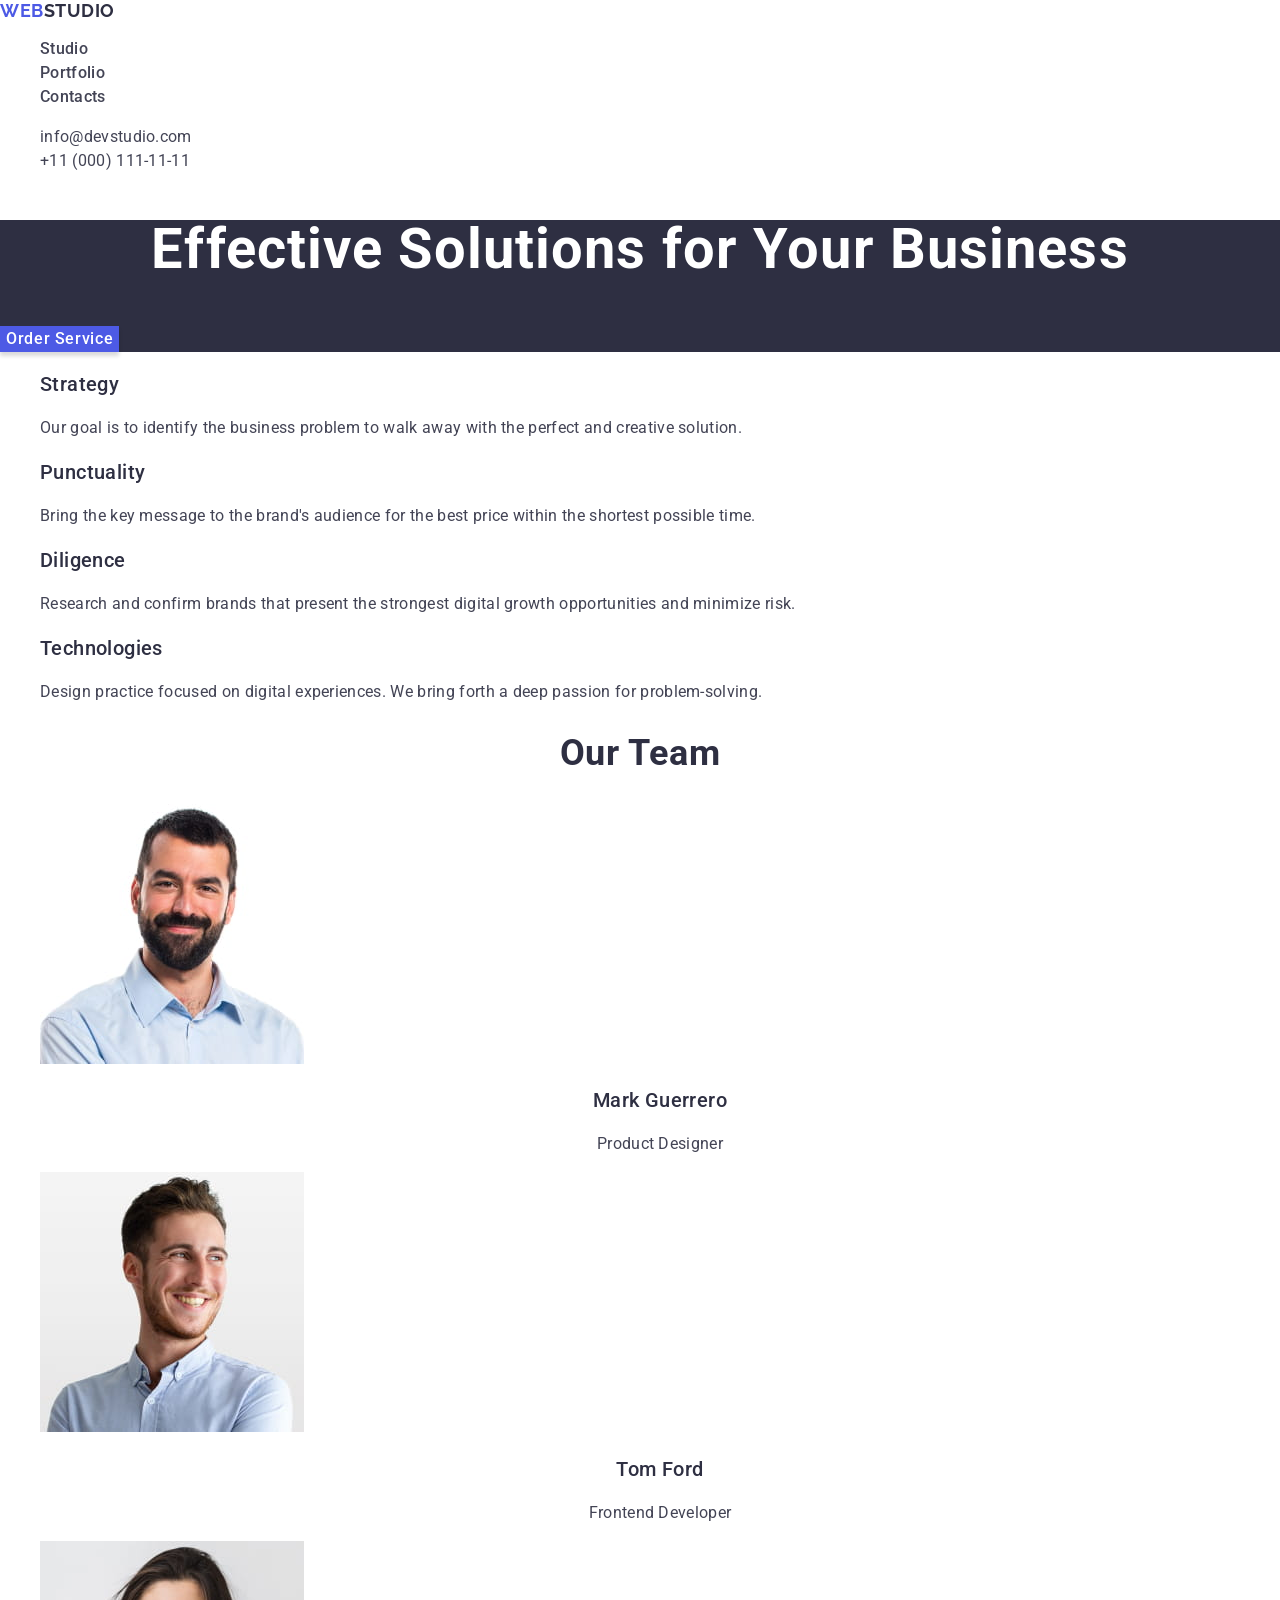
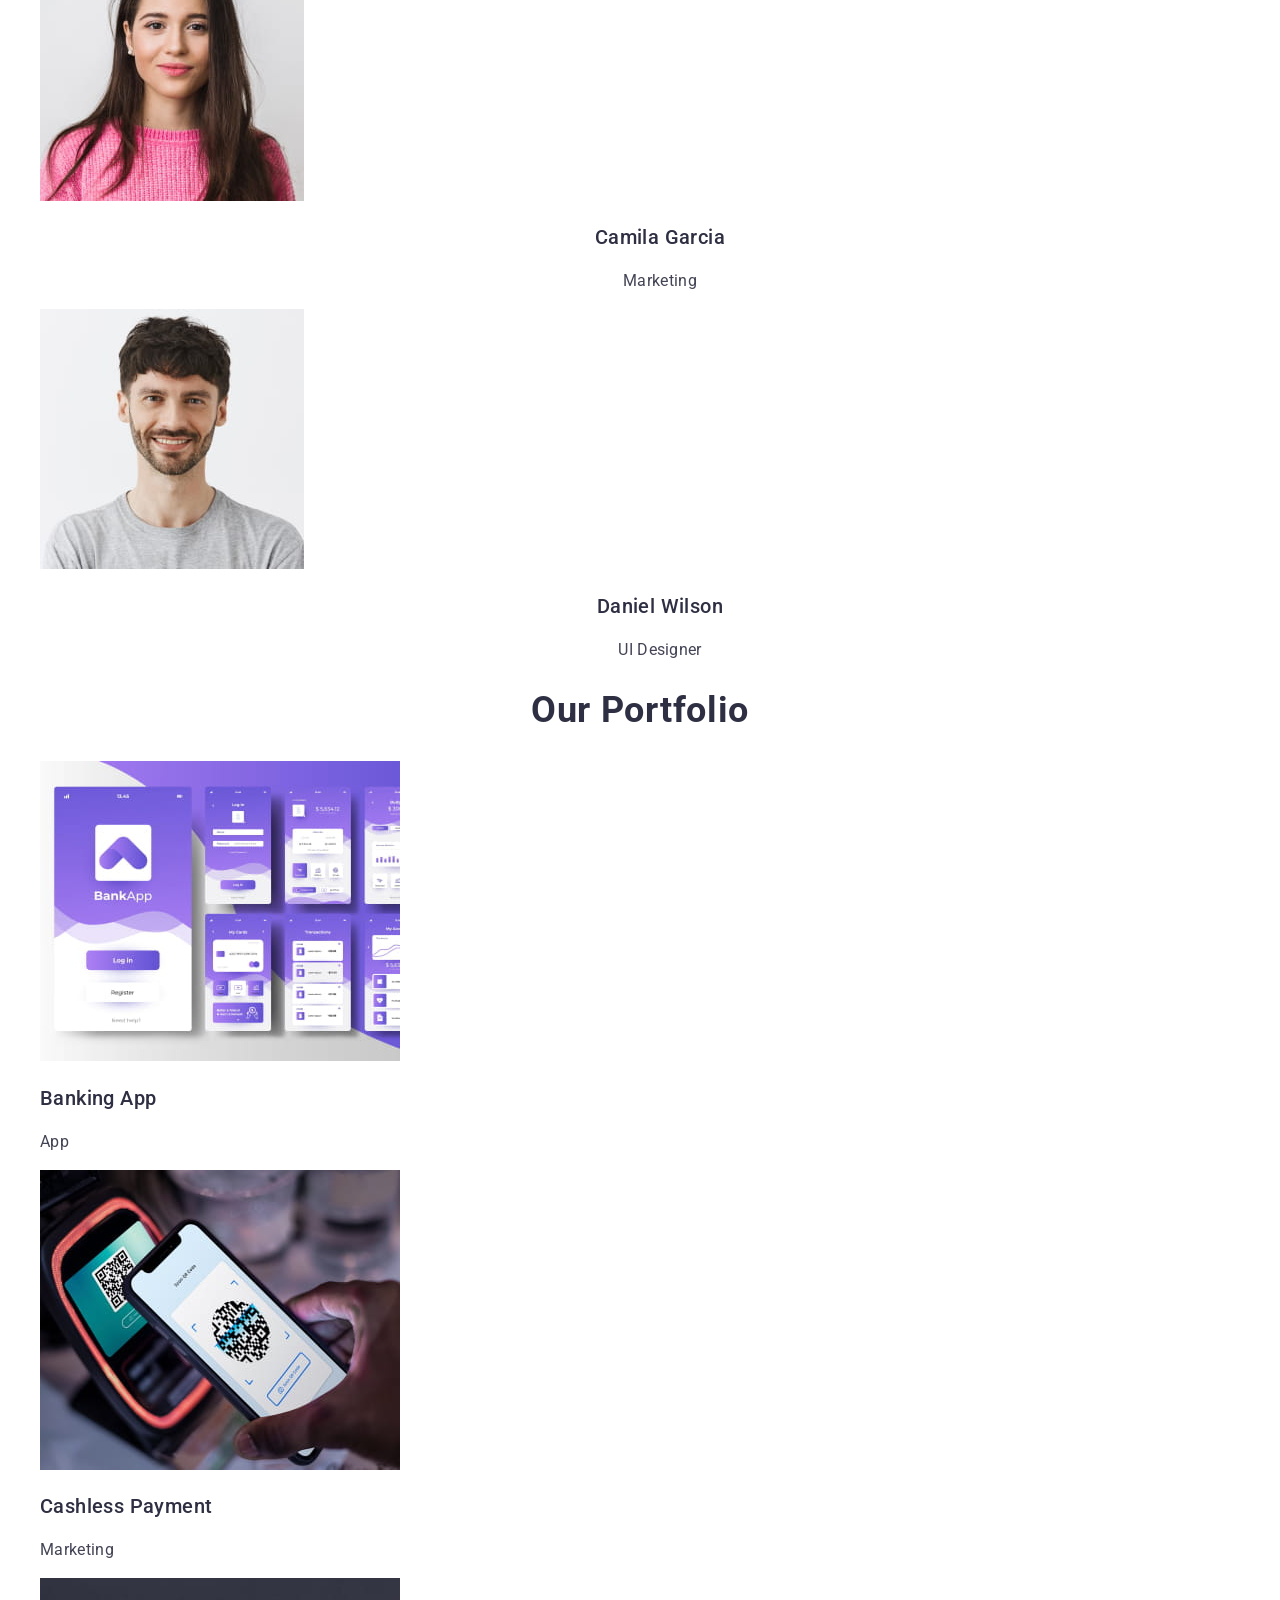
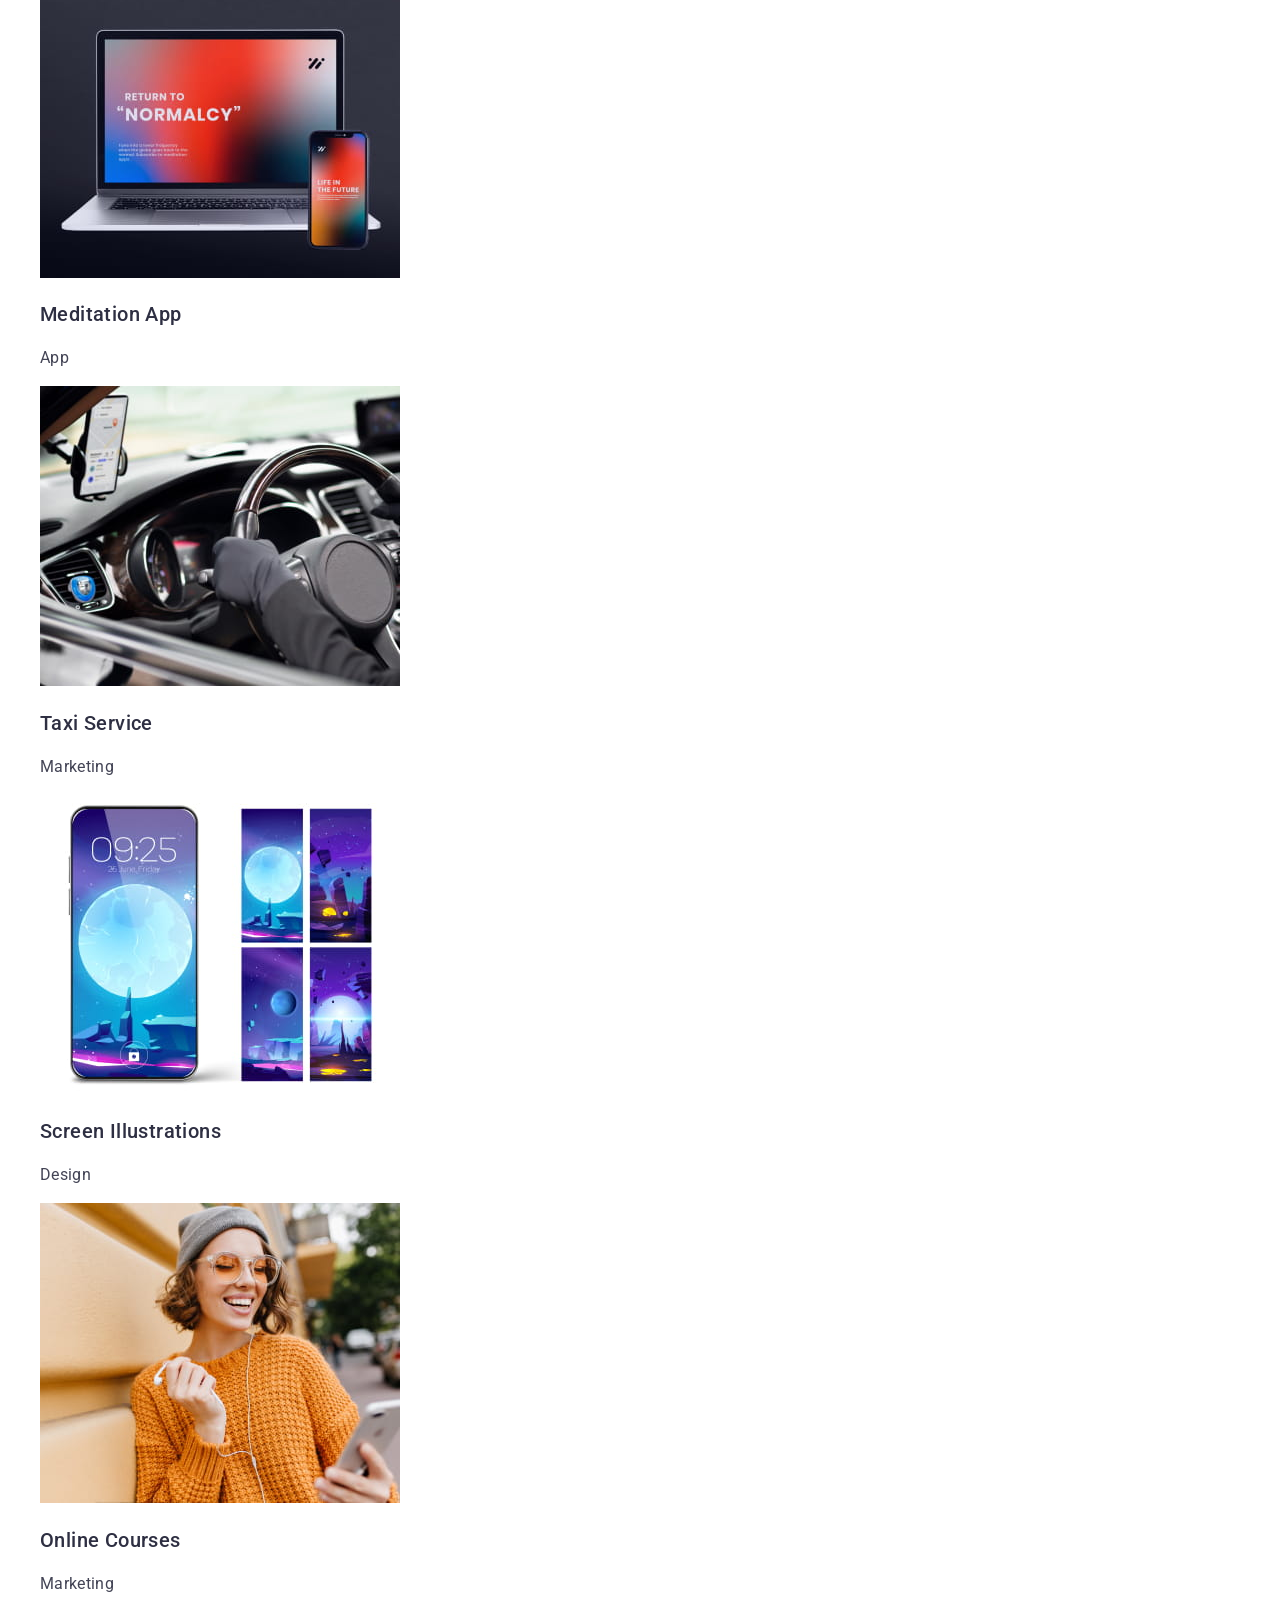
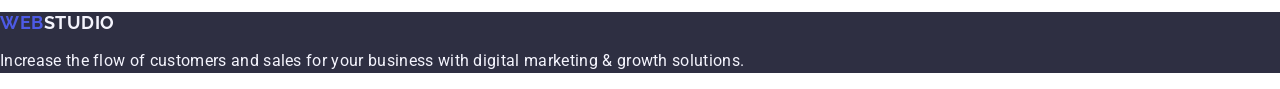
==== commit 8b5c790c: "Try 02" ====
--- a/index.html
+++ b/index.html
@@ -22,223 +22,211 @@
 
   <body>
     <header class="header">
-      <div class="container header-container">
-        <nav class="header-nav">
-          <a href="/" class="logo header-logo"
-            >Web<span class="logo-dark">Studio</span></a
-          >
-          <ul class="header-nav-list">
-            <li class="header-nav-item">
-              <a href="#" class="header-nav-link">Studio</a>
-            </li>
-            <li class="header-nav-item">
-              <a href="#" class="header-nav-link">Portfolio</a>
-            </li>
-            <li class="header-nav-item">
-              <a href="#" class="header-nav-link">Contacts</a>
-            </li>
-          </ul>
-        </nav>
-        <address class="header-adress">
-          <ul class="header-adress-list">
-            <li class="header-adress-item">
-              <a
-                class="header-adress-link"
-                href="mailto:info@devstudio.com"
-                target="_blank"
-                rel="noopener noreferrer nofollow"
-                >info@devstudio.com</a
-              >
-            </li>
-            <li class="header-adress-item">
-              <a
-                class="header-adress-link"
-                href="tel:+110001111111"
-                target="_blank"
-                rel="noopener noreferrer nofollow"
-                >+11 (000) 111-11-11</a
-              >
-            </li>
-          </ul>
-        </address>
-      </div>
+      <nav class="header-nav">
+        <a href="/" class="logo header-logo"
+          >Web<span class="logo-dark">Studio</span></a
+        >
+        <ul class="header-nav-list">
+          <li class="header-nav-item">
+            <a href="#" class="header-nav-link">Studio</a>
+          </li>
+          <li class="header-nav-item">
+            <a href="#" class="header-nav-link">Portfolio</a>
+          </li>
+          <li class="header-nav-item">
+            <a href="#" class="header-nav-link">Contacts</a>
+          </li>
+        </ul>
+      </nav>
+      <address class="header-adress">
+        <ul class="header-adress-list">
+          <li class="header-adress-item">
+            <a
+              class="header-adress-link"
+              href="mailto:info@devstudio.com"
+              target="_blank"
+              rel="noopener noreferrer nofollow"
+              >info@devstudio.com</a
+            >
+          </li>
+          <li class="header-adress-item">
+            <a
+              class="header-adress-link"
+              href="tel:+110001111111"
+              target="_blank"
+              rel="noopener noreferrer nofollow"
+              >+11 (000) 111-11-11</a
+            >
+          </li>
+        </ul>
+      </address>
     </header>
 
     <main>
       <section class="hero">
-        <div class="container hero-container">
-          <h1 class="hero-title">Effective Solutions for Your Business</h1>
-          <button type="button" class="hero-btn">Order Service</button>
-        </div>
+        <h1 class="hero-title">Effective Solutions for Your Business</h1>
+        <button type="button" class="hero-btn">Order Service</button>
       </section>
 
       <section class="values">
-        <div class="container values-container">
-          <h2 hidden class="values-title">Our Values</h2>
-          <ul class="values-list">
-            <li class="values-item">
-              <h3 class="values-item-title">Strategy</h3>
-              <p class="values-item-caption">
-                Our goal is to identify the business problem to walk away with
-                the perfect and creative solution.
-              </p>
-            </li>
-            <li class="values-item">
-              <h3 class="values-item-title">Punctuality</h3>
-              <p class="values-item-caption">
-                Bring the key message to the brand's audience for the best price
-                within the shortest possible time.
-              </p>
-            </li>
-            <li class="values-item">
-              <h3 class="values-item-title">Diligence</h3>
-              <p class="values-item-caption">
-                Research and confirm brands that present the strongest digital
-                growth opportunities and minimize risk.
-              </p>
-            </li>
-            <li class="values-item">
-              <h3 class="values-item-title">Technologies</h3>
-              <p class="values-item-caption">
-                Design practice focused on digital experiences. We bring forth a
-                deep passion for problem-solving.
-              </p>
-            </li>
-          </ul>
-        </div>
+        <h2 hidden class="values-title">Our Values</h2>
+        <ul class="values-list">
+          <li class="values-item">
+            <h3 class="values-item-title">Strategy</h3>
+            <p class="values-item-caption">
+              Our goal is to identify the business problem to walk away with the
+              perfect and creative solution.
+            </p>
+          </li>
+          <li class="values-item">
+            <h3 class="values-item-title">Punctuality</h3>
+            <p class="values-item-caption">
+              Bring the key message to the brand's audience for the best price
+              within the shortest possible time.
+            </p>
+          </li>
+          <li class="values-item">
+            <h3 class="values-item-title">Diligence</h3>
+            <p class="values-item-caption">
+              Research and confirm brands that present the strongest digital
+              growth opportunities and minimize risk.
+            </p>
+          </li>
+          <li class="values-item">
+            <h3 class="values-item-title">Technologies</h3>
+            <p class="values-item-caption">
+              Design practice focused on digital experiences. We bring forth a
+              deep passion for problem-solving.
+            </p>
+          </li>
+        </ul>
       </section>
 
       <section class="team">
-        <div class="container team-container">
-          <h2 class="title team-title">Our Team</h2>
-          <ul class="team-list">
-            <li class="team-item">
-              <img
-                src="./images/team/img-01.jpg"
-                alt="Team member Mark Guerrero"
-                class="team-item-img"
-                width="264"
-                height="260"
-              />
-              <h3 class="team-item-name">Mark Guerrero</h3>
-              <p class="team-item-position">Product Designer</p>
-            </li>
-            <li class="team-item">
-              <img
-                src="./images/team/img-02.jpg"
-                alt="Team member Tom Ford"
-                class="team-item-img"
-                width="264"
-                height="260"
-              />
-              <h3 class="team-item-name">Tom Ford</h3>
-              <p class="team-item-position">Frontend Developer</p>
-            </li>
-            <li class="team-item">
-              <img
-                src="./images/team/img-03.jpg"
-                alt="Team member Camila Garcia"
-                class="team-item-img"
-                width="264"
-                height="260"
-              />
-              <h3 class="team-item-name">Camila Garcia</h3>
-              <p class="team-item-position">Marketing</p>
-            </li>
-            <li class="team-item">
-              <img
-                src="./images/team/img-04.jpg"
-                alt="Team member Daniel Wilson"
-                class="team-item-img"
-                width="264"
-                height="260"
-              />
-              <h3 class="team-item-name">Daniel Wilson</h3>
-              <p class="team-item-position">UI Designer</p>
-            </li>
-          </ul>
-        </div>
+        <h2 class="title team-title">Our Team</h2>
+        <ul class="team-list">
+          <li class="team-item">
+            <img
+              src="./images/team/img-01.jpg"
+              alt="Team member Mark Guerrero"
+              class="team-item-img"
+              width="264"
+              height="260"
+            />
+            <h3 class="team-item-name">Mark Guerrero</h3>
+            <p class="team-item-position">Product Designer</p>
+          </li>
+          <li class="team-item">
+            <img
+              src="./images/team/img-02.jpg"
+              alt="Team member Tom Ford"
+              class="team-item-img"
+              width="264"
+              height="260"
+            />
+            <h3 class="team-item-name">Tom Ford</h3>
+            <p class="team-item-position">Frontend Developer</p>
+          </li>
+          <li class="team-item">
+            <img
+              src="./images/team/img-03.jpg"
+              alt="Team member Camila Garcia"
+              class="team-item-img"
+              width="264"
+              height="260"
+            />
+            <h3 class="team-item-name">Camila Garcia</h3>
+            <p class="team-item-position">Marketing</p>
+          </li>
+          <li class="team-item">
+            <img
+              src="./images/team/img-04.jpg"
+              alt="Team member Daniel Wilson"
+              class="team-item-img"
+              width="264"
+              height="260"
+            />
+            <h3 class="team-item-name">Daniel Wilson</h3>
+            <p class="team-item-position">UI Designer</p>
+          </li>
+        </ul>
       </section>
 
       <section class="portfolio">
-        <div class="container portfolio-container">
-          <h2 class="title portfolio-title">Our Portfolio</h2>
-
-          <ul class="portfolio-list">
-            <li class="portfolio-item">
-              <img
-                src="./images/portfolio/img-01.jpg"
-                alt="A series of user interface screens for a mobile banking application named 'BankApp.' The screens feature a purple and white color scheme and display various functionalities including the main screen with login and register options, a log in screen with fields for name and password, a dashboard showing the user's balance, a screen for managing cards, a transactions list, and an accounts screen with a graph of account activity."
-                class="portfolio-image"
-              />
-              <h3 class="portfolio-subtitle">Banking App</h3>
-              <p class="portfolio-caption">App</p>
-            </li>
-
-            <li class="portfolio-item">
-              <img
-                src="./images/portfolio/img-02.jpg"
-                alt="A person holding a smartphone with a QR code scanning application open. The phone screen shows a QR code being scanned, with a blue line indicating the scanning process. In the background, there's a payment terminal displaying another QR code on its screen."
-                class="portfolio-image"
-              />
-              <h3 class="portfolio-subtitle">Cashless Payment</h3>
-              <p class="portfolio-caption">Marketing</p>
-            </li>
-
-            <li class="portfolio-item">
-              <img
-                src="./images/portfolio/img-03.jpg"
-                alt="A laptop and a smartphone side by side, both displaying the same website, adapted to fit each device's screen."
-                class="portfolio-image"
-              />
-              <h3 class="portfolio-subtitle">Meditation App</h3>
-              <p class="portfolio-caption">App</p>
-            </li>
-
-            <li class="portfolio-item">
-              <img
-                src="./images/portfolio/img-04.jpg"
-                alt="The image shows the interior of a car with a focus on the steering wheel and dashboard. A person wearing gloves is holding the steering wheel. Mounted on the dashboard is a smartphone displaying a navigation application, showing a map and directions. The navigation app on the phone is the key element, indicating the driver is relying on it for guidance. The dashboard also features a speedometer and other controls."
-                class="portfolio-image"
-              />
-              <h3 class="portfolio-subtitle">Taxi Service</h3>
-              <p class="portfolio-caption">Marketing</p>
-            </li>
-
-            <li class="portfolio-item">
-              <img
-                src="./images/portfolio/img-05.jpg"
-                alt="A smartphone with a vibrant and futuristic lock screen display. The lock screen shows a large, glowing moon or planet in a blue and purple night sky with stars, surrounded by abstract rock formations and an otherworldly landscape. The time is displayed as 09:25, and the date is 25 June, Friday. To the right of the smartphone are four vertical panels, each depicting different scenes of similar otherworldly landscapes, including glowing moons, rock formations, and reflective water surfaces."
-                class="portfolio-image"
-              />
-              <h3 class="portfolio-subtitle">Screen Illustrations</h3>
-              <p class="portfolio-caption">Design</p>
-            </li>
-
-            <li class="portfolio-item">
-              <img
-                src="./images/portfolio/img-06.jpg"
-                alt="A person wearing a gray beanie and an orange knitted sweater, holding a smartphone in one hand and an earbud in the other. The person is standing against a yellow wall on a street. The background includes blurred elements like trees and buildings, indicating an outdoor urban setting. The person appears to be engaged with the smartphone."
-                class="portfolio-image"
-              />
-              <h3 class="portfolio-subtitle">Online Courses</h3>
-              <p class="portfolio-caption">Marketing</p>
-            </li>
-          </ul>
-        </div>
+        <h2 class="title portfolio-title">Our Portfolio</h2>
+
+        <ul class="portfolio-list">
+          <li class="portfolio-item">
+            <img
+              src="./images/portfolio/img-01.jpg"
+              alt="A series of user interface screens for a mobile banking application named 'BankApp.' The screens feature a purple and white color scheme and display various functionalities including the main screen with login and register options, a log in screen with fields for name and password, a dashboard showing the user's balance, a screen for managing cards, a transactions list, and an accounts screen with a graph of account activity."
+              class="portfolio-image"
+            />
+            <h3 class="portfolio-subtitle">Banking App</h3>
+            <p class="portfolio-caption">App</p>
+          </li>
+
+          <li class="portfolio-item">
+            <img
+              src="./images/portfolio/img-02.jpg"
+              alt="A person holding a smartphone with a QR code scanning application open. The phone screen shows a QR code being scanned, with a blue line indicating the scanning process. In the background, there's a payment terminal displaying another QR code on its screen."
+              class="portfolio-image"
+            />
+            <h3 class="portfolio-subtitle">Cashless Payment</h3>
+            <p class="portfolio-caption">Marketing</p>
+          </li>
+
+          <li class="portfolio-item">
+            <img
+              src="./images/portfolio/img-03.jpg"
+              alt="A laptop and a smartphone side by side, both displaying the same website, adapted to fit each device's screen."
+              class="portfolio-image"
+            />
+            <h3 class="portfolio-subtitle">Meditation App</h3>
+            <p class="portfolio-caption">App</p>
+          </li>
+
+          <li class="portfolio-item">
+            <img
+              src="./images/portfolio/img-04.jpg"
+              alt="The image shows the interior of a car with a focus on the steering wheel and dashboard. A person wearing gloves is holding the steering wheel. Mounted on the dashboard is a smartphone displaying a navigation application, showing a map and directions. The navigation app on the phone is the key element, indicating the driver is relying on it for guidance. The dashboard also features a speedometer and other controls."
+              class="portfolio-image"
+            />
+            <h3 class="portfolio-subtitle">Taxi Service</h3>
+            <p class="portfolio-caption">Marketing</p>
+          </li>
+
+          <li class="portfolio-item">
+            <img
+              src="./images/portfolio/img-05.jpg"
+              alt="A smartphone with a vibrant and futuristic lock screen display. The lock screen shows a large, glowing moon or planet in a blue and purple night sky with stars, surrounded by abstract rock formations and an otherworldly landscape. The time is displayed as 09:25, and the date is 25 June, Friday. To the right of the smartphone are four vertical panels, each depicting different scenes of similar otherworldly landscapes, including glowing moons, rock formations, and reflective water surfaces."
+              class="portfolio-image"
+            />
+            <h3 class="portfolio-subtitle">Screen Illustrations</h3>
+            <p class="portfolio-caption">Design</p>
+          </li>
+
+          <li class="portfolio-item">
+            <img
+              src="./images/portfolio/img-06.jpg"
+              alt="A person wearing a gray beanie and an orange knitted sweater, holding a smartphone in one hand and an earbud in the other. The person is standing against a yellow wall on a street. The background includes blurred elements like trees and buildings, indicating an outdoor urban setting. The person appears to be engaged with the smartphone."
+              class="portfolio-image"
+            />
+            <h3 class="portfolio-subtitle">Online Courses</h3>
+            <p class="portfolio-caption">Marketing</p>
+          </li>
+        </ul>
       </section>
     </main>
 
     <footer class="footer">
-      <div class="container footer-container">
-        <a href="/" class="logo footer-logo"
-          >Web<span class="logo-light">Studio</span></a
-        >
-        <p class="footer-desc">
-          Increase the flow of customers and sales for your business with
-          digital marketing & growth solutions.
-        </p>
-      </div>
+      <a href="/" class="logo footer-logo"
+        >Web<span class="logo-light">Studio</span></a
+      >
+      <p class="footer-desc">
+        Increase the flow of customers and sales for your business with digital
+        marketing & growth solutions.
+      </p>
     </footer>
   </body>
 </html>
--- a/css/styles.css
+++ b/css/styles.css
@@ -15,11 +15,9 @@
 
 body {
   font-family: 'Roboto', sans-serif;
-  margin: 0;
-  padding: 0;
-  box-sizing: border-box;
-
-  color: var(--cl-navy-blue);
+
+  color: var(--cl-slate);
+  background-color: var(--cl-white);
 }
 
 button {
@@ -42,8 +40,6 @@
 }
 
 .container {
-  max-width: 1128px;
-  margin: 0 auto;
 }
 
 /* #endregion */
@@ -72,6 +68,8 @@
   font-size: 36px;
   line-height: 1.11;
   letter-spacing: 0.02em;
+
+  color: var(--cl-navy-blue);
 }
 
 /* #region Header */
@@ -138,7 +136,6 @@
 }
 
 .hero-btn {
-  border-radius: 4px;
   background: var(--cl-iris);
   box-shadow: 0px 4px 4px 0px rgba(0, 0, 0, 0.15);
 
@@ -173,13 +170,13 @@
   font-weight: 500;
   line-height: 1.2;
   letter-spacing: 0.02em;
+
+  color: var(--cl-navy-blue);
 }
 
 .values-item-caption {
   line-height: 1.5;
   letter-spacing: 0.02em;
-
-  color: var(--cl-slate);
 }
 
 /* #endregion */
@@ -211,6 +208,8 @@
   font-weight: 500;
   line-height: 1.2;
   letter-spacing: 0.02em;
+
+  color: var(--cl-navy-blue);
 }
 
 .team-item-position {
@@ -218,8 +217,6 @@
 
   line-height: 1.5;
   letter-spacing: 0.02em;
-
-  color: var(--cl-slate);
 }
 
 /* #endregion */
@@ -249,13 +246,13 @@
   font-weight: 500;
   line-height: 1.2;
   letter-spacing: 0.02em;
+
+  color: var(--cl-navy-blue);
 }
 
 .portfolio-caption {
   line-height: 1.5;
   letter-spacing: 0.02em;
-
-  color: var(--cl-slate);
 }
 
 /* #endregion */
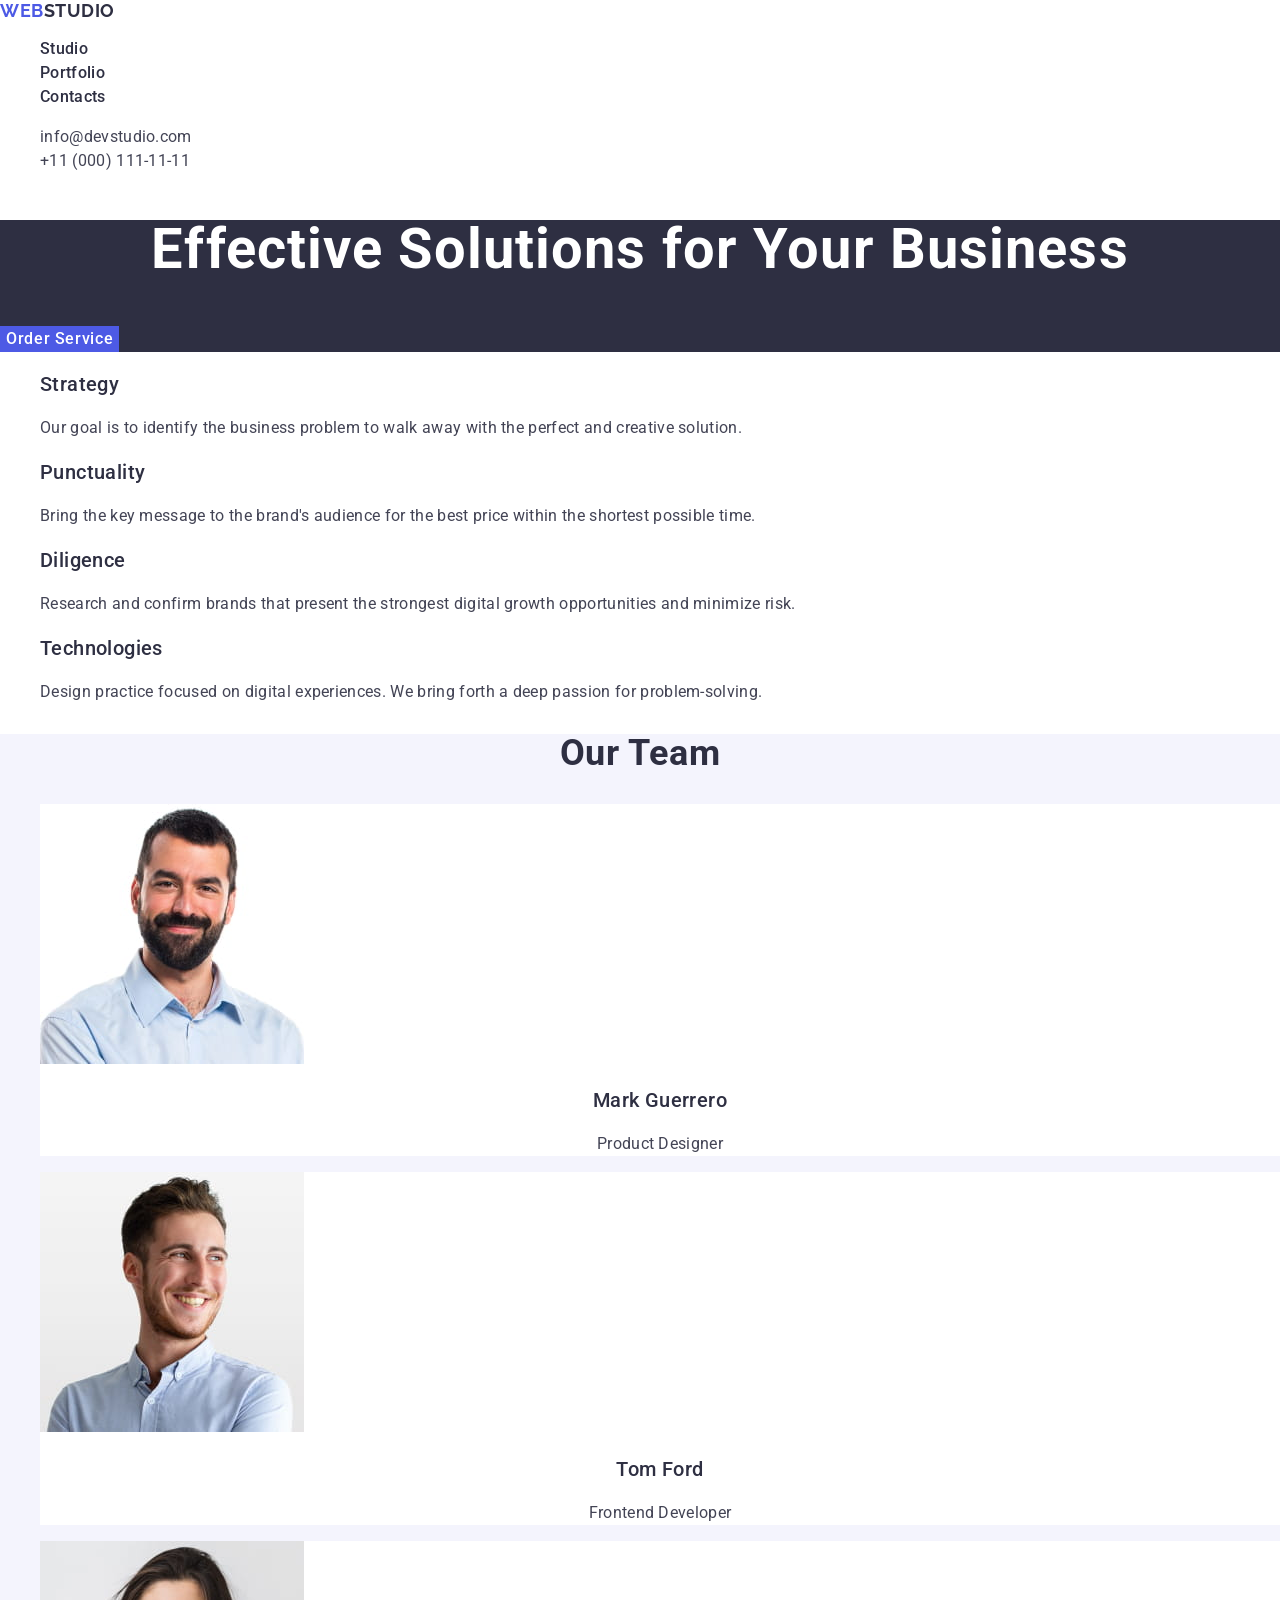
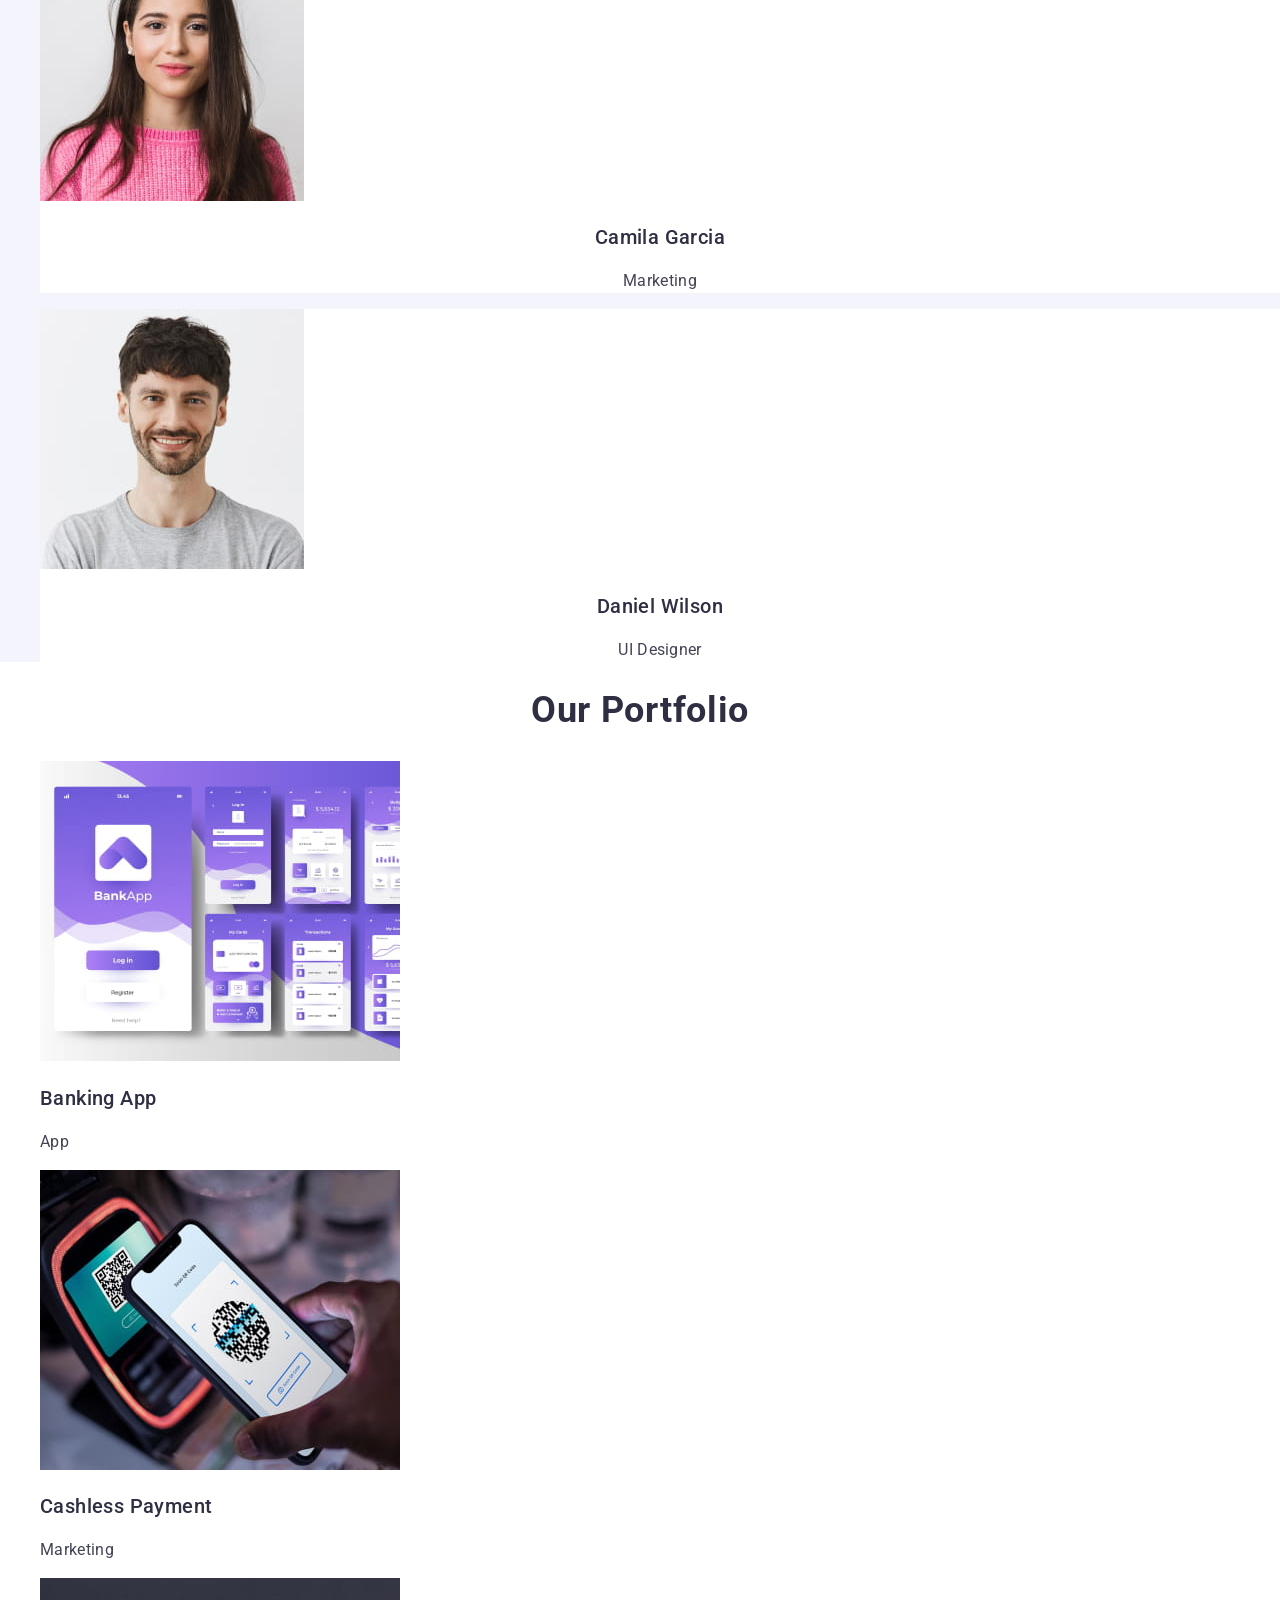
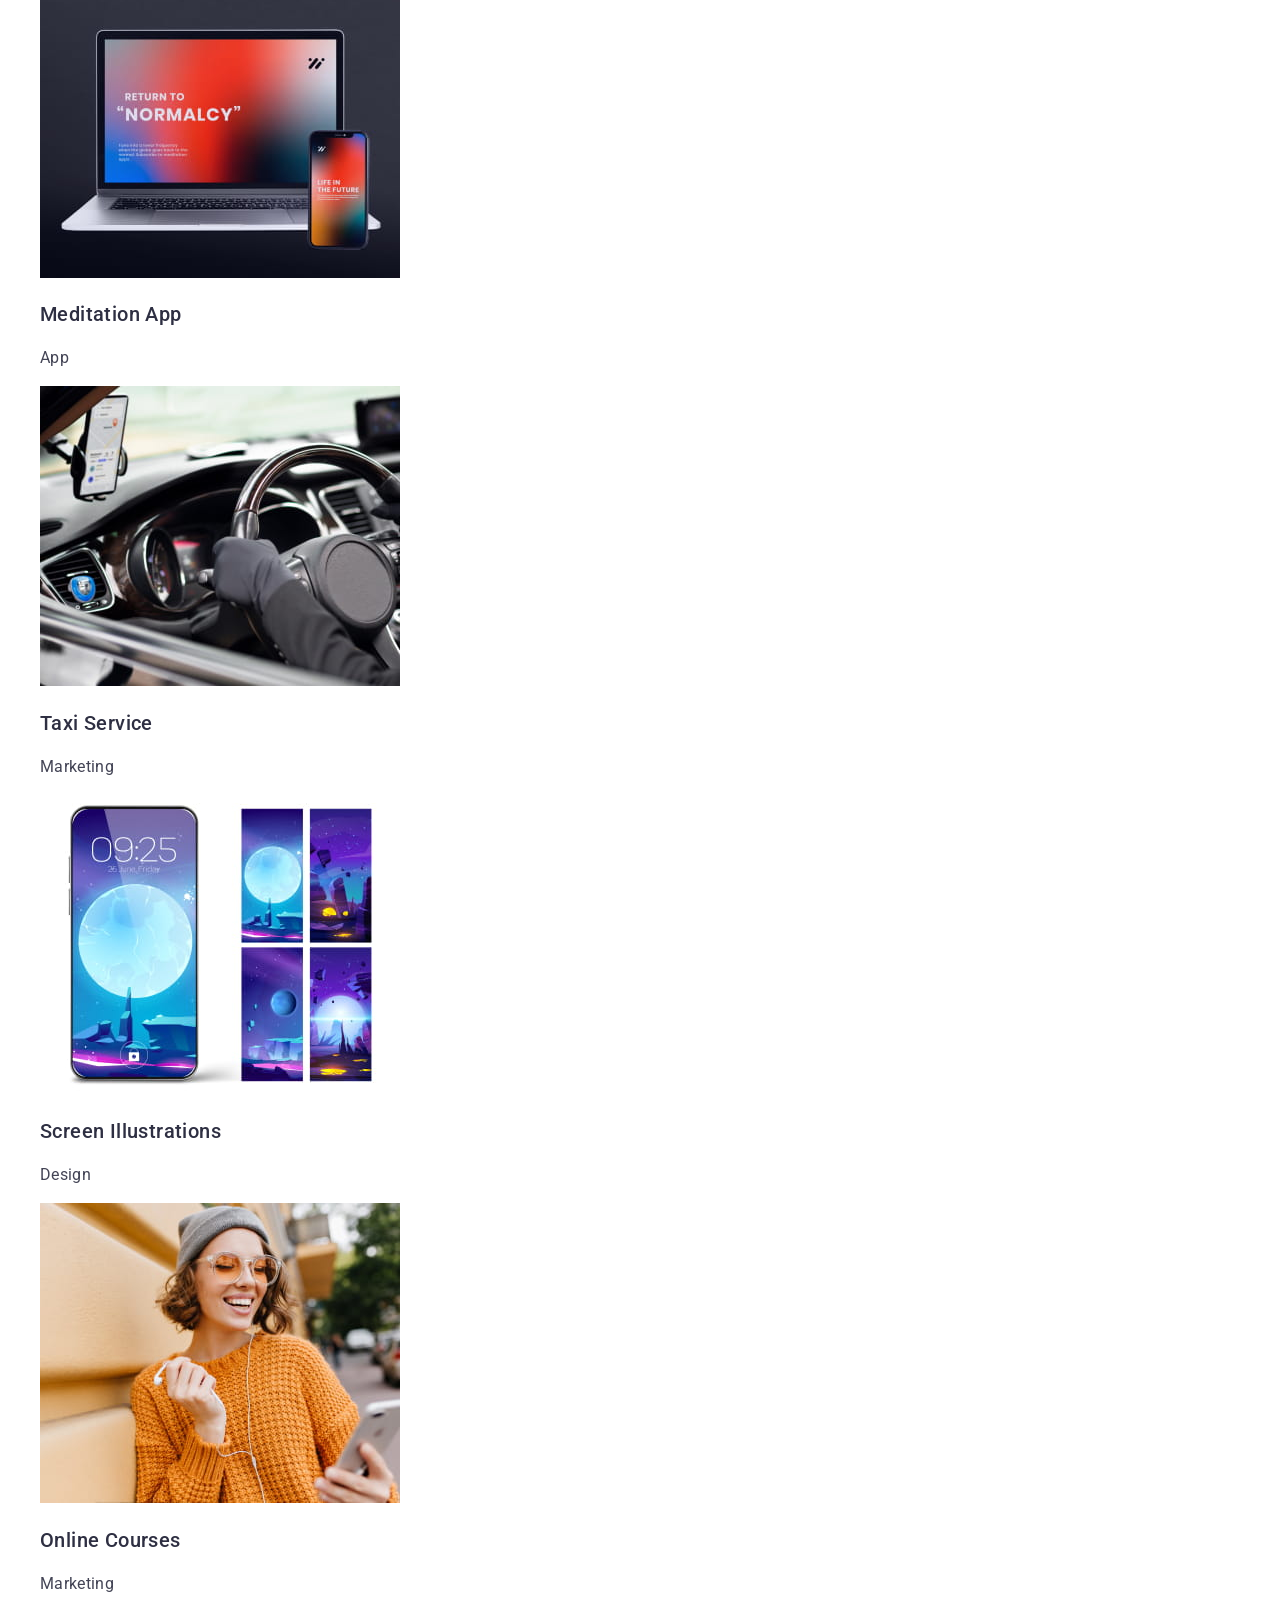
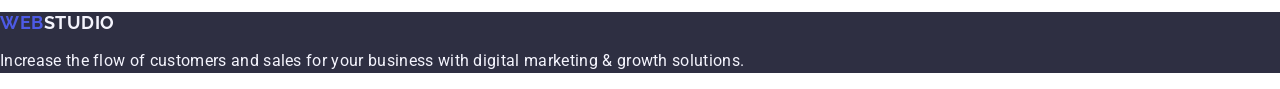
==== commit 46dcc4d6: "Try 03" ====
--- a/index.html
+++ b/index.html
@@ -28,13 +28,13 @@
         >
         <ul class="header-nav-list">
           <li class="header-nav-item">
-            <a href="#" class="header-nav-link">Studio</a>
+            <a href="./index.html" class="header-nav-link">Studio</a>
           </li>
           <li class="header-nav-item">
-            <a href="#" class="header-nav-link">Portfolio</a>
+            <a href="" class="header-nav-link">Portfolio</a>
           </li>
           <li class="header-nav-item">
-            <a href="#" class="header-nav-link">Contacts</a>
+            <a href="" class="header-nav-link">Contacts</a>
           </li>
         </ul>
       </nav>
@@ -65,7 +65,7 @@
     <main>
       <section class="hero">
         <h1 class="hero-title">Effective Solutions for Your Business</h1>
-        <button type="button" class="hero-btn">Order Service</button>
+        <button type="button" class="btn hero-btn">Order Service</button>
       </section>
 
       <section class="values">
@@ -161,6 +161,8 @@
               src="./images/portfolio/img-01.jpg"
               alt="A series of user interface screens for a mobile banking application named 'BankApp.' The screens feature a purple and white color scheme and display various functionalities including the main screen with login and register options, a log in screen with fields for name and password, a dashboard showing the user's balance, a screen for managing cards, a transactions list, and an accounts screen with a graph of account activity."
               class="portfolio-image"
+              width="360"
+              height="300"
             />
             <h3 class="portfolio-subtitle">Banking App</h3>
             <p class="portfolio-caption">App</p>
@@ -171,6 +173,8 @@
               src="./images/portfolio/img-02.jpg"
               alt="A person holding a smartphone with a QR code scanning application open. The phone screen shows a QR code being scanned, with a blue line indicating the scanning process. In the background, there's a payment terminal displaying another QR code on its screen."
               class="portfolio-image"
+              width="360"
+              height="300"
             />
             <h3 class="portfolio-subtitle">Cashless Payment</h3>
             <p class="portfolio-caption">Marketing</p>
@@ -181,6 +185,8 @@
               src="./images/portfolio/img-03.jpg"
               alt="A laptop and a smartphone side by side, both displaying the same website, adapted to fit each device's screen."
               class="portfolio-image"
+              width="360"
+              height="300"
             />
             <h3 class="portfolio-subtitle">Meditation App</h3>
             <p class="portfolio-caption">App</p>
@@ -191,6 +197,8 @@
               src="./images/portfolio/img-04.jpg"
               alt="The image shows the interior of a car with a focus on the steering wheel and dashboard. A person wearing gloves is holding the steering wheel. Mounted on the dashboard is a smartphone displaying a navigation application, showing a map and directions. The navigation app on the phone is the key element, indicating the driver is relying on it for guidance. The dashboard also features a speedometer and other controls."
               class="portfolio-image"
+              width="360"
+              height="300"
             />
             <h3 class="portfolio-subtitle">Taxi Service</h3>
             <p class="portfolio-caption">Marketing</p>
@@ -201,6 +209,8 @@
               src="./images/portfolio/img-05.jpg"
               alt="A smartphone with a vibrant and futuristic lock screen display. The lock screen shows a large, glowing moon or planet in a blue and purple night sky with stars, surrounded by abstract rock formations and an otherworldly landscape. The time is displayed as 09:25, and the date is 25 June, Friday. To the right of the smartphone are four vertical panels, each depicting different scenes of similar otherworldly landscapes, including glowing moons, rock formations, and reflective water surfaces."
               class="portfolio-image"
+              width="360"
+              height="300"
             />
             <h3 class="portfolio-subtitle">Screen Illustrations</h3>
             <p class="portfolio-caption">Design</p>
@@ -211,6 +221,8 @@
               src="./images/portfolio/img-06.jpg"
               alt="A person wearing a gray beanie and an orange knitted sweater, holding a smartphone in one hand and an earbud in the other. The person is standing against a yellow wall on a street. The background includes blurred elements like trees and buildings, indicating an outdoor urban setting. The person appears to be engaged with the smartphone."
               class="portfolio-image"
+              width="360"
+              height="300"
             />
             <h3 class="portfolio-subtitle">Online Courses</h3>
             <p class="portfolio-caption">Marketing</p>
--- a/css/styles.css
+++ b/css/styles.css
@@ -39,10 +39,10 @@
   font-style: normal;
 }
 
+/* #endregion */
+
 .container {
 }
-
-/* #endregion */
 
 .logo {
   font-family: 'Raleway', sans-serif;
@@ -64,6 +64,7 @@
 
 .title {
   text-align: center;
+  text-transform: capitalize;
 
   font-size: 36px;
   line-height: 1.11;
@@ -72,6 +73,21 @@
   color: var(--cl-navy-blue);
 }
 
+.btn {
+  background: var(--cl-iris);
+
+  font-weight: 500;
+  line-height: 1.5;
+  letter-spacing: 0.04em;
+
+  color: var(--WHITE, #fff);
+}
+
+.btn:hover,
+.btn:focus {
+  background: var(--cl-ocean);
+}
+
 /* #region Header */
 
 .header {
@@ -96,6 +112,13 @@
   font-weight: 500;
   line-height: 1.5;
   letter-spacing: 0.02em;
+
+  color: var(--cl-navy-blue);
+}
+
+.header-nav-link:hover,
+.header-nav-link:focus {
+  color: var(--cl-ocean);
 }
 
 .header-adress {
@@ -112,6 +135,11 @@
   letter-spacing: 0.02em;
 
   color: var(--cl-slate);
+}
+
+.header-adress-link:hover,
+.header-adress-link:focus {
+  color: var(--cl-ocean);
 }
 
 /* #endregion */
@@ -136,14 +164,6 @@
 }
 
 .hero-btn {
-  background: var(--cl-iris);
-  box-shadow: 0px 4px 4px 0px rgba(0, 0, 0, 0.15);
-
-  font-weight: 500;
-  line-height: 1.5;
-  letter-spacing: 0.04em;
-
-  color: var(--WHITE, #fff);
 }
 
 /* #endregion */
@@ -184,6 +204,7 @@
 /* #region Team */
 
 .team {
+  background-color: var(--cl-cloud);
 }
 
 .team-container {
@@ -196,6 +217,7 @@
 }
 
 .team-item {
+  background-color: var(--cl-white);
 }
 
 .team-item-img {
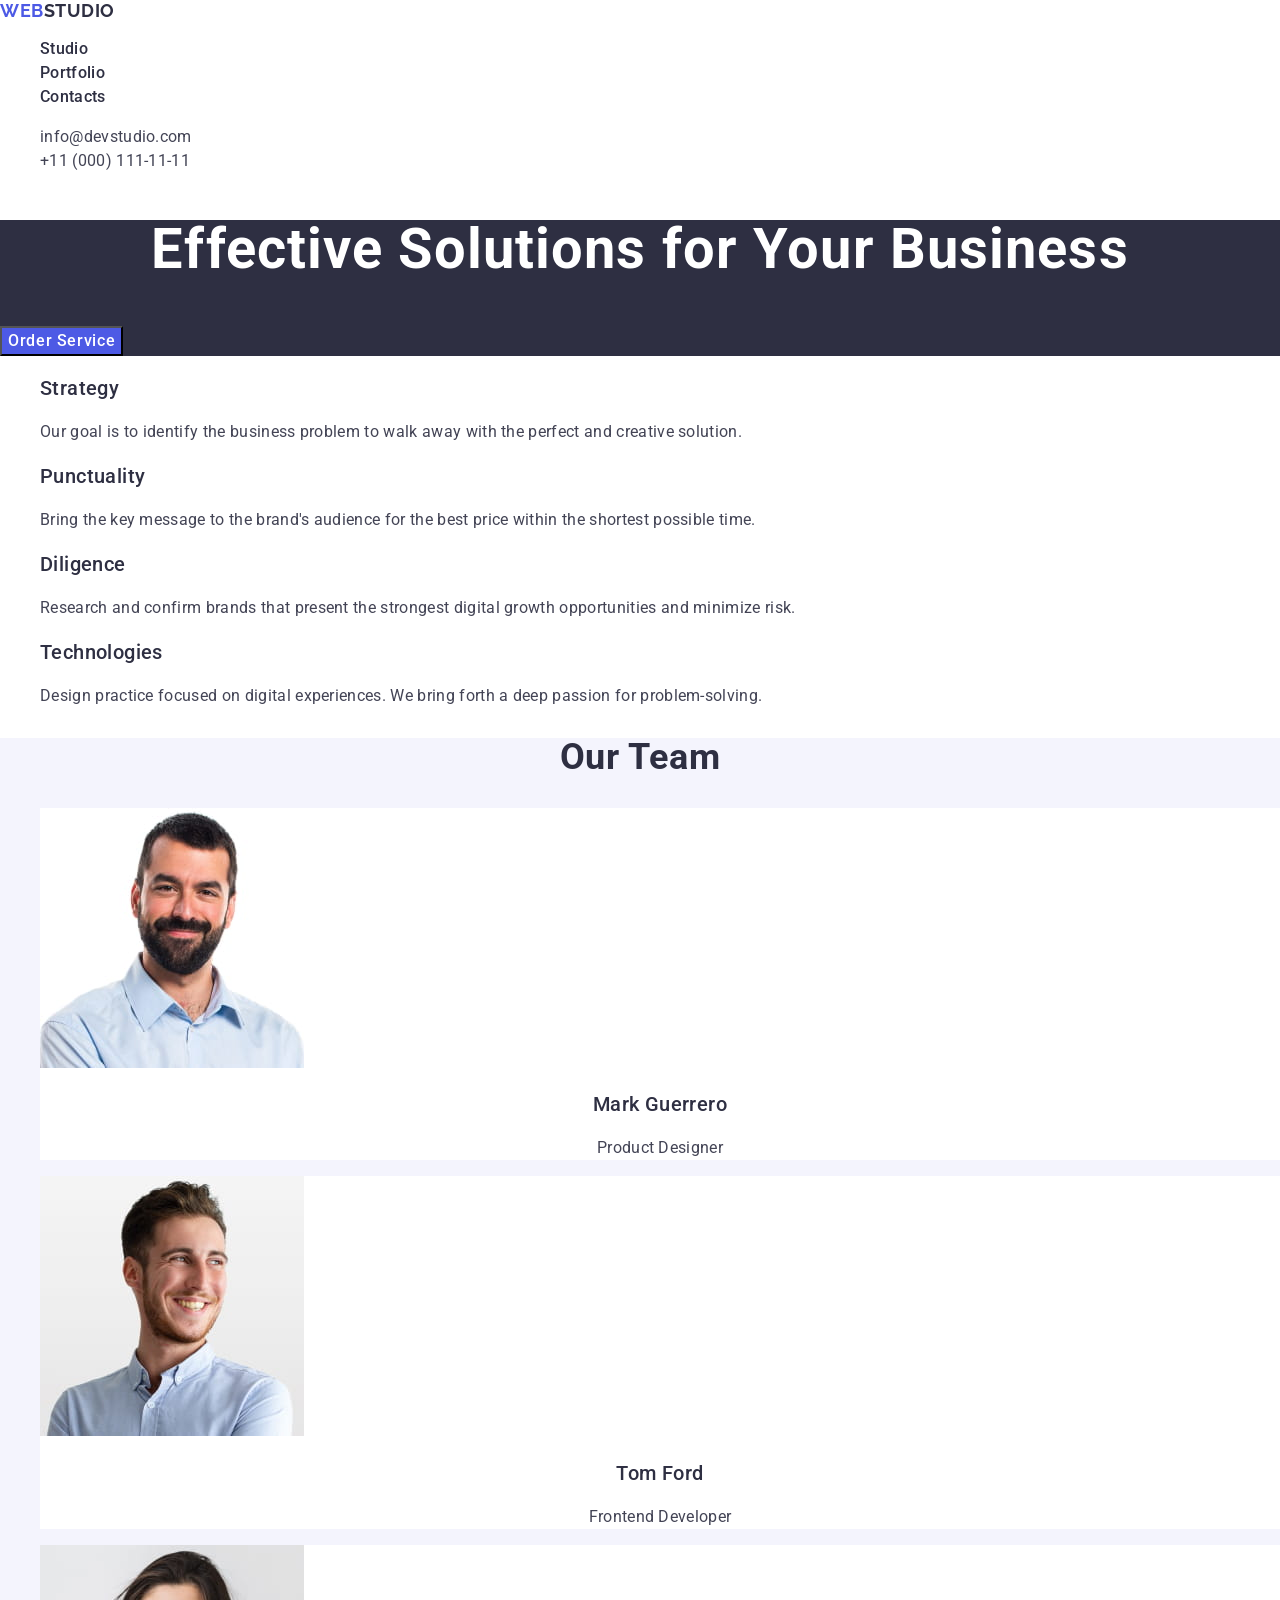
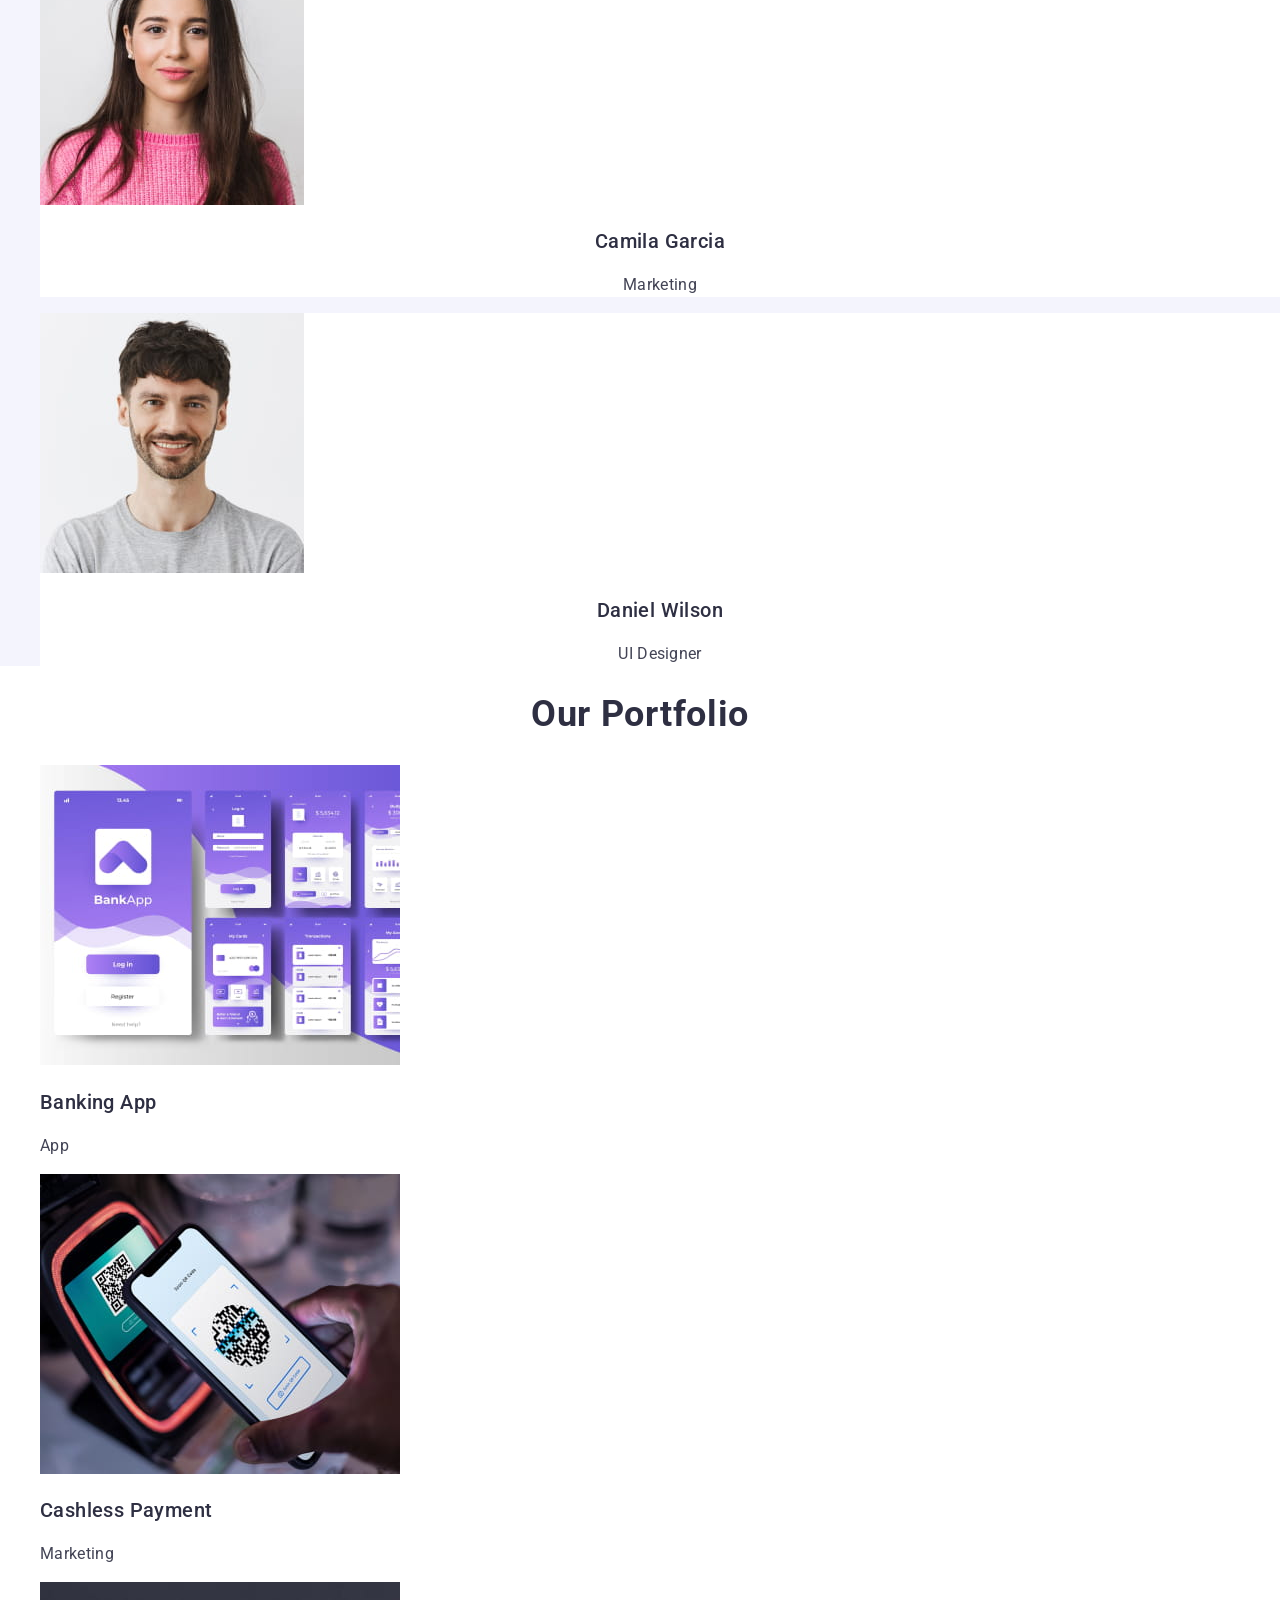
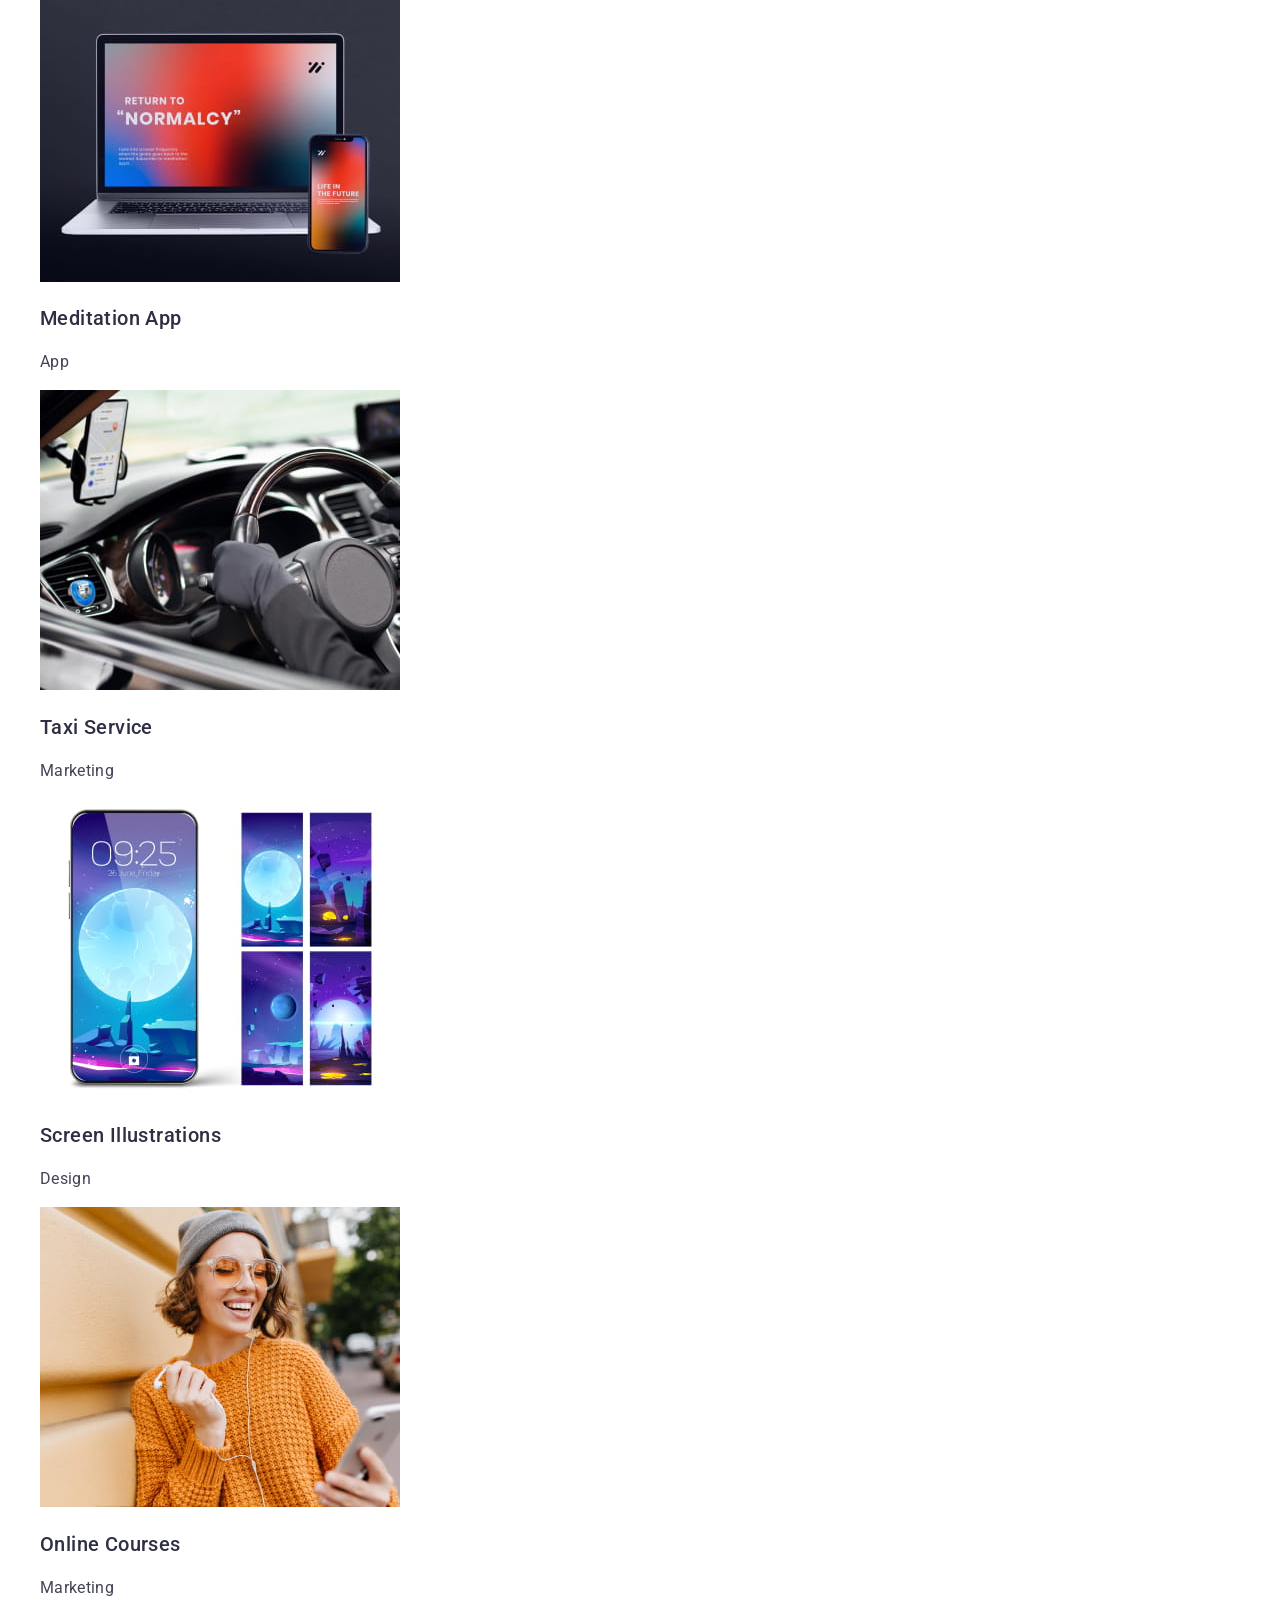
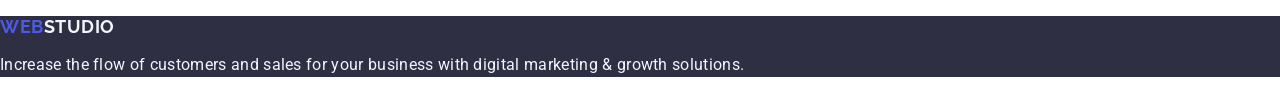
==== commit c58d48c7: "Try 04" ====
--- a/index.html
+++ b/index.html
@@ -23,7 +23,7 @@
   <body>
     <header class="header">
       <nav class="header-nav">
-        <a href="/" class="logo header-logo"
+        <a href="./index.html" class="logo header-logo"
           >Web<span class="logo-dark">Studio</span></a
         >
         <ul class="header-nav-list">
--- a/css/styles.css
+++ b/css/styles.css
@@ -1,4 +1,7 @@
+/* #region Global */
+
 :root {
+  /* Color Variables */
   --cl-iris: rgb(77, 90, 229);
   --cl-ocean: rgb(64, 75, 191);
   --cl-navy-blue: rgb(46, 47, 66);
@@ -11,8 +14,6 @@
   --cl-white: rgb(255, 255, 255);
 }
 
-/* #region Common */
-
 body {
   font-family: 'Roboto', sans-serif;
 
@@ -22,7 +23,7 @@
 
 button {
   cursor: pointer;
-  border: none;
+  /* border: none; */
 }
 
 a {
@@ -41,7 +42,17 @@
 
 /* #endregion */
 
-.container {
+/* #region Common */
+
+.title {
+  text-align: center;
+  text-transform: capitalize;
+
+  font-size: 36px;
+  line-height: 1.11;
+  letter-spacing: 0.02em;
+
+  color: var(--cl-navy-blue);
 }
 
 .logo {
@@ -62,17 +73,6 @@
   color: var(--cl-cloud);
 }
 
-.title {
-  text-align: center;
-  text-transform: capitalize;
-
-  font-size: 36px;
-  line-height: 1.11;
-  letter-spacing: 0.02em;
-
-  color: var(--cl-navy-blue);
-}
-
 .btn {
   background: var(--cl-iris);
 
@@ -88,7 +88,9 @@
   background: var(--cl-ocean);
 }
 
-/* #region Header */
+/* #endregion */
+
+/* #region Layout: Header */
 
 .header {
 }
@@ -144,7 +146,7 @@
 
 /* #endregion */
 
-/* #region Hero */
+/* #region Layout: Hero */
 
 .hero {
   background: var(--cl-navy-blue);
@@ -168,7 +170,7 @@
 
 /* #endregion */
 
-/* #region Values */
+/* #region Layout: Values */
 
 .values {
 }
@@ -201,7 +203,7 @@
 
 /* #endregion */
 
-/* #region Team */
+/* #region Layout: Team */
 
 .team {
   background-color: var(--cl-cloud);
@@ -243,7 +245,7 @@
 
 /* #endregion */
 
-/* #region Portfolio */
+/* #region Layout: Portfolio */
 
 .portfolio {
 }
@@ -279,7 +281,7 @@
 
 /* #endregion */
 
-/* #region Footer */
+/* #region Layout: Footer */
 
 .footer {
   background: var(--cl-navy-blue);
